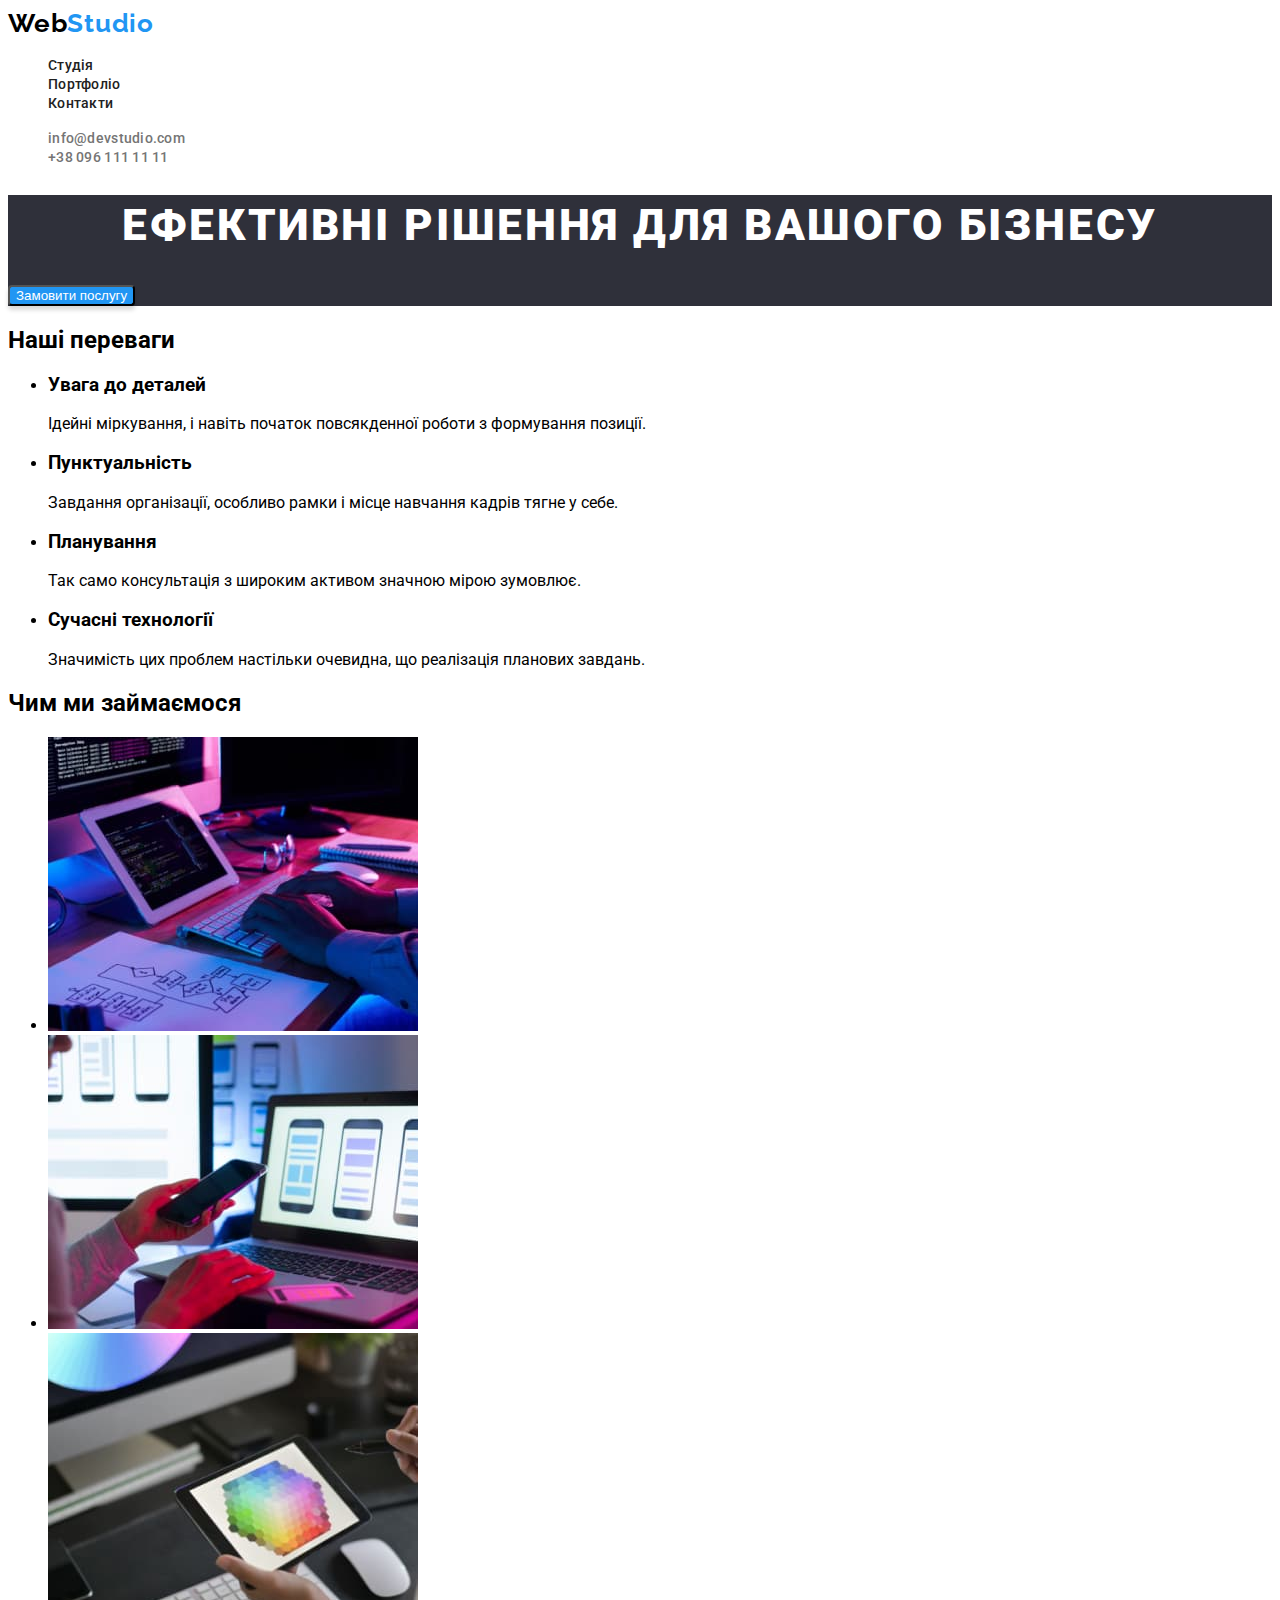
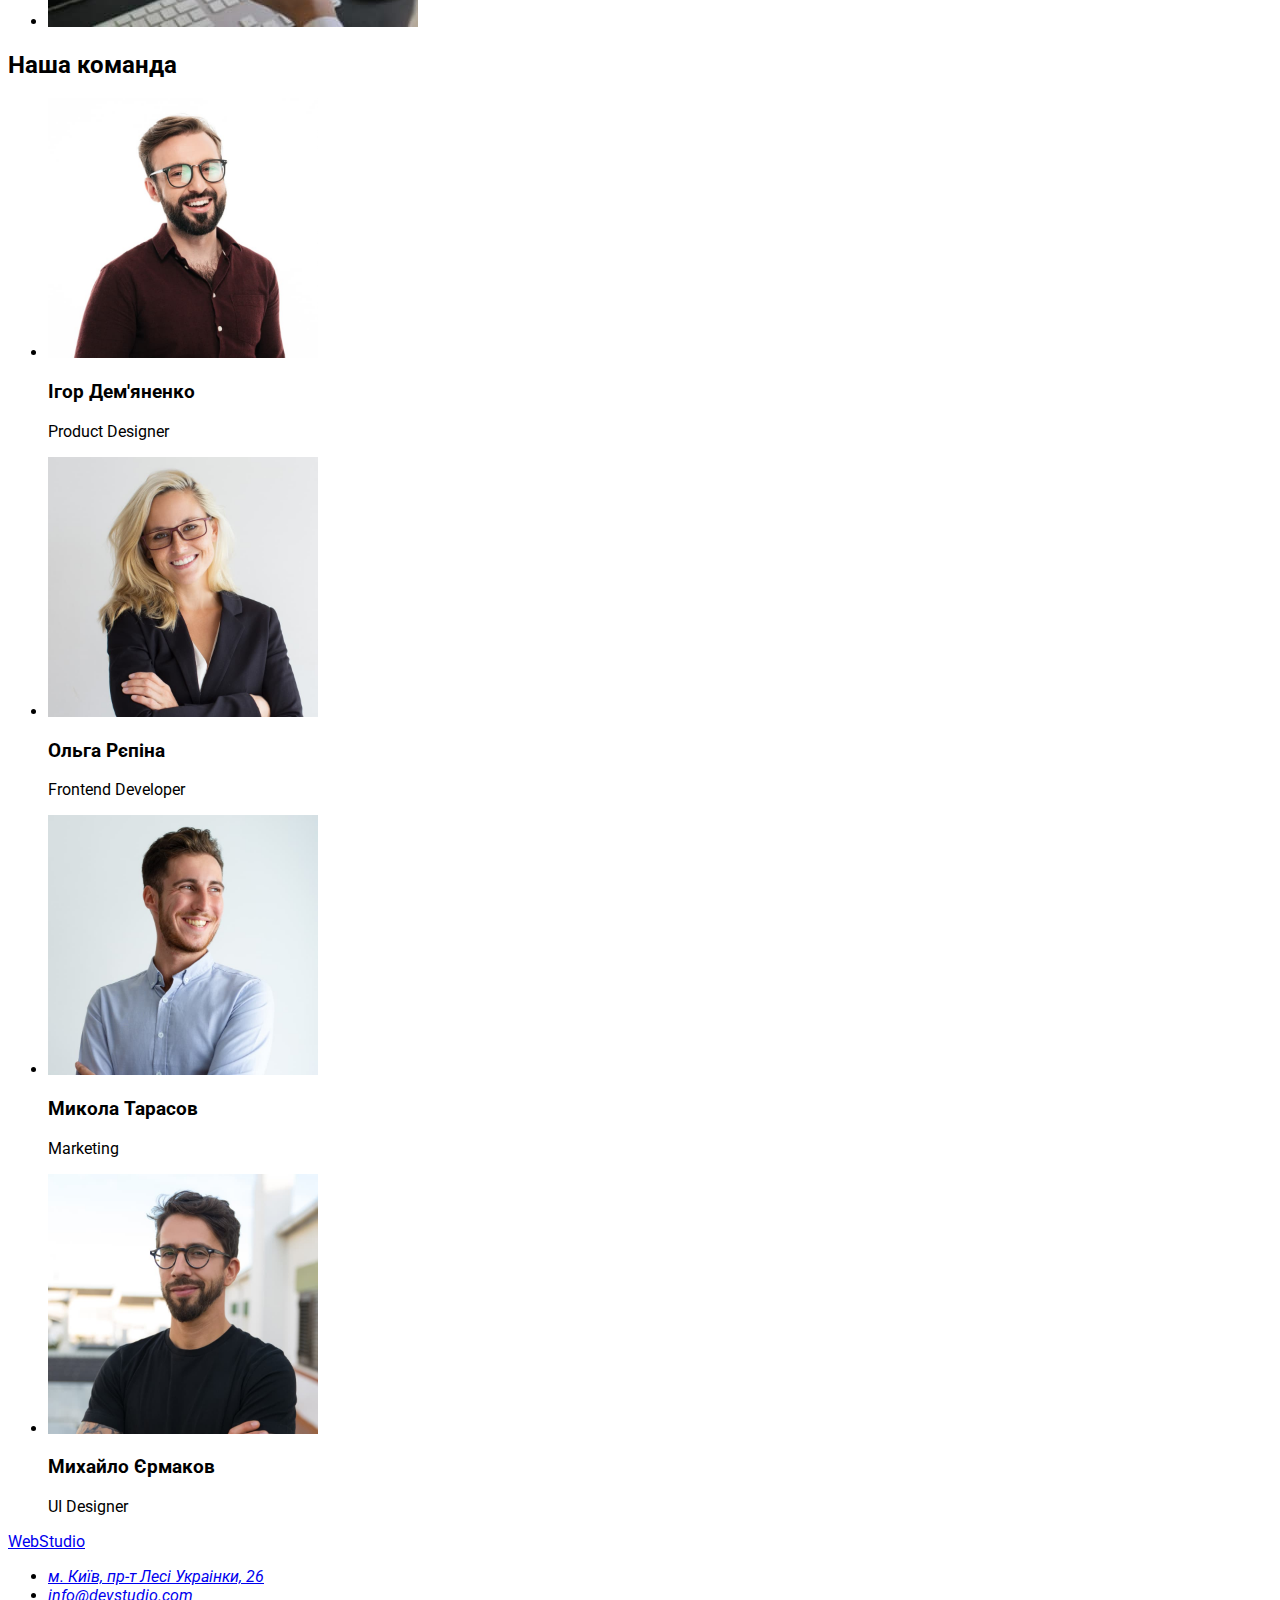
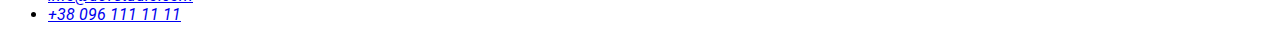
==== index.html @ db4a67c0 "." ====
<!DOCTYPE html>
<html lang="uk">
  <head>
    <meta charset="UTF-8" />
    <meta http-equiv="X-UA-Compatible" content="IE=edge" />
    <meta name="viewport" content="width=device-width, initial-scale=1.0" />
    <title>WebStudio</title>
    <link rel="preconnect" href="https://fonts.googleapis.com" />
    <link rel="preconnect" href="https://fonts.gstatic.com" crossorigin />
    <link
      href="https://fonts.googleapis.com/css2?family=Raleway:wght@700&display=swap"
      rel="stylesheet"
    />
    <link rel="preconnect" href="https://fonts.googleapis.com" />
    <link rel="preconnect" href="https://fonts.gstatic.com" crossorigin />
    <link
      href="https://fonts.googleapis.com/css2?family=Raleway:wght@700&family=Roboto:wght@400;500;700;900&display=swap"
      rel="stylesheet"
    />
    <link rel="stylesheet" href="css/styles.css" />
  </head>
  <body>
    <header>
      <nav>
        <a class="logo-link" href="/"
          >Web<span class="logo-word">Studio</span>
        </a>
        <ul class="site-nav">
          <li><a class="link" href="/">Студія</a></li>
          <li><a class="link" href="/portfolio.html">Портфоліо</a></li>
          <li><a class="link" href="/">Контакти</a></li>
        </ul>
      </nav>
      <ul class="site-nav2">
        <li><a class="link2" href="mailto">info@devstudio.com</a></li>
        <li><a class="link2" href="tel">+38 096 111 11 11</a></li>
      </ul>
    </header>
    <main>
      <section class="hero">
        <h1 class="herotittle">Ефективні рішення для вашого бізнесу</h1>
        <button class="herobutton" type="button">Замовити послугу</button>
      </section>
      <section>
        <h2>Наші переваги</h2>
        <ul>
          <li>
            <h3>Увага до деталей</h3>
            <p>
              Ідейні міркування, і навіть початок повсякденної роботи з
              формування позиції.
            </p>
          </li>
          <li>
            <h3>Пунктуальність</h3>
            <p>
              Завдання організації, особливо рамки і місце навчання кадрів тягне
              у себе.
            </p>
          </li>
          <li>
            <h3>Планування</h3>
            <p>
              Так само консультація з широким активом значною мірою зумовлює.
            </p>
          </li>
          <li>
            <h3>Сучасні технології</h3>
            <p>
              Значимість цих проблем настільки очевидна, що реалізація планових
              завдань.
            </p>
          </li>
        </ul>
      </section>
      <section>
        <h2>Чим ми займаємося</h2>
        <ul>
          <li><img src="./images/box1.jpg" alt="програміст" width="370" /></li>
          <li><img src="./images/box2.jpg" alt="дизайнер" width="370" /></li>
          <li>
            <img
              src="./images/box3.jpg"
              alt="креативний художник"
              width="370"
            />
          </li>
        </ul>
      </section>
      <section>
        <h2>Наша команда</h2>
        <ul>
          <li>
            <img
              src="./images/box4.jpg"
              alt="Портрет Ігора Дем'яненко"
              width="270"
            />

            <h3>Ігор Дем'яненко</h3>
            <p>Product Designer</p>
          </li>
          <li>
            <img
              src="./images/box5.jpg"
              alt="Портрет Ольги Рєпіної"
              width="270"
            />
            <h3>Ольга Рєпіна</h3>
            <p>Frontend Developer</p>
          </li>
          <li>
            <img
              src="./images/box6.jpg"
              alt="Портрет Миколи Тарасова"
              width="270"
            />
            <h3>Микола Тарасов</h3>
            <p>Marketing</p>
          </li>
          <li>
            <img
              src="./images/box7.jpg"
              alt="Портрет Міхайла Єрмакова"
              width="270"
            />
            <h3>Михайло Єрмаков</h3>
            <p>UI Designer</p>
          </li>
        </ul>
      </section>
    </main>
    <footer><a href="/">WebStudio</a></footer>
    <address>
      <ul>
        <li>
          <a href="https://goo.gl/maps/QKRFwiJiHywLbHmp7"
            >м. Київ, пр-т Лесі Украінки, 26</a
          >
        </li>
        <li><a href="mailto">info@devstudio.com </a></li>
        <li><a href="tel">+38 096 111 11 11</a></li>
      </ul>
    </address>
  </body>
</html>
---- css/styles.css ----
:root{
    --primary-text-color:#757575;
    --tittle-text-color:#212121;
    --accent-color:#2196F3;
}

body{
background-color: #ffffff;
font-family: "Roboto",sans-serif;
}
header {
    background-color: #ffffff;
}
.logo-word{
   font-family: 'Raleway',sans-serif;
    color:var(--accent-color)

}

.logo-link{
    font-family: 'Raleway',sans-serif;
        font-style: normal;
        font-weight: 700;
        font-size: 26px;
        line-height: 31px;
        color: #000000;
        letter-spacing: 0.03em;
        text-decoration: none;
}


.site-nav{
    list-style-type: none;
}
.site-nav .link.current {
    color: var(--accent-color);
}

.link {
    color:var(--tittle-text-color);
        font-weight: 500;
        font-size: 14px;
        line-height: 16px;
        letter-spacing: 0.02em;
        text-decoration: none;
}

.link:hover,
.link:active{
color: var(--accent-color);
}


.site-nav2{
    list-style-type: none;

}
.link2{
        font-weight: 500;
        font-size: 14px;
        line-height: 16px;
        letter-spacing: 0.02em;
        color: var(--primary-text-color);
        text-decoration: none;
}
.link2:hover,
.link2:focus{
    color: var(--accent-color);
}

.hero{
    background-color: #2F303A;
    
}
.herotittle{
    font-weight: 900;
        font-size: 44px;
        line-height: 60px;
        color: #ffffff;
        text-align: center;
            letter-spacing: 0.06em;
            text-transform: uppercase;
            
}
.herobutton{
        background: var(--accent-color);
        box-shadow: 0px 4px 4px rgba(0, 0, 0, 0.15);
        border-radius: 4px;
        color: #FFFFFF;
}
.herobutton:hover,
.herobutton:focus
{
    
   background-color: #188CE8;
}
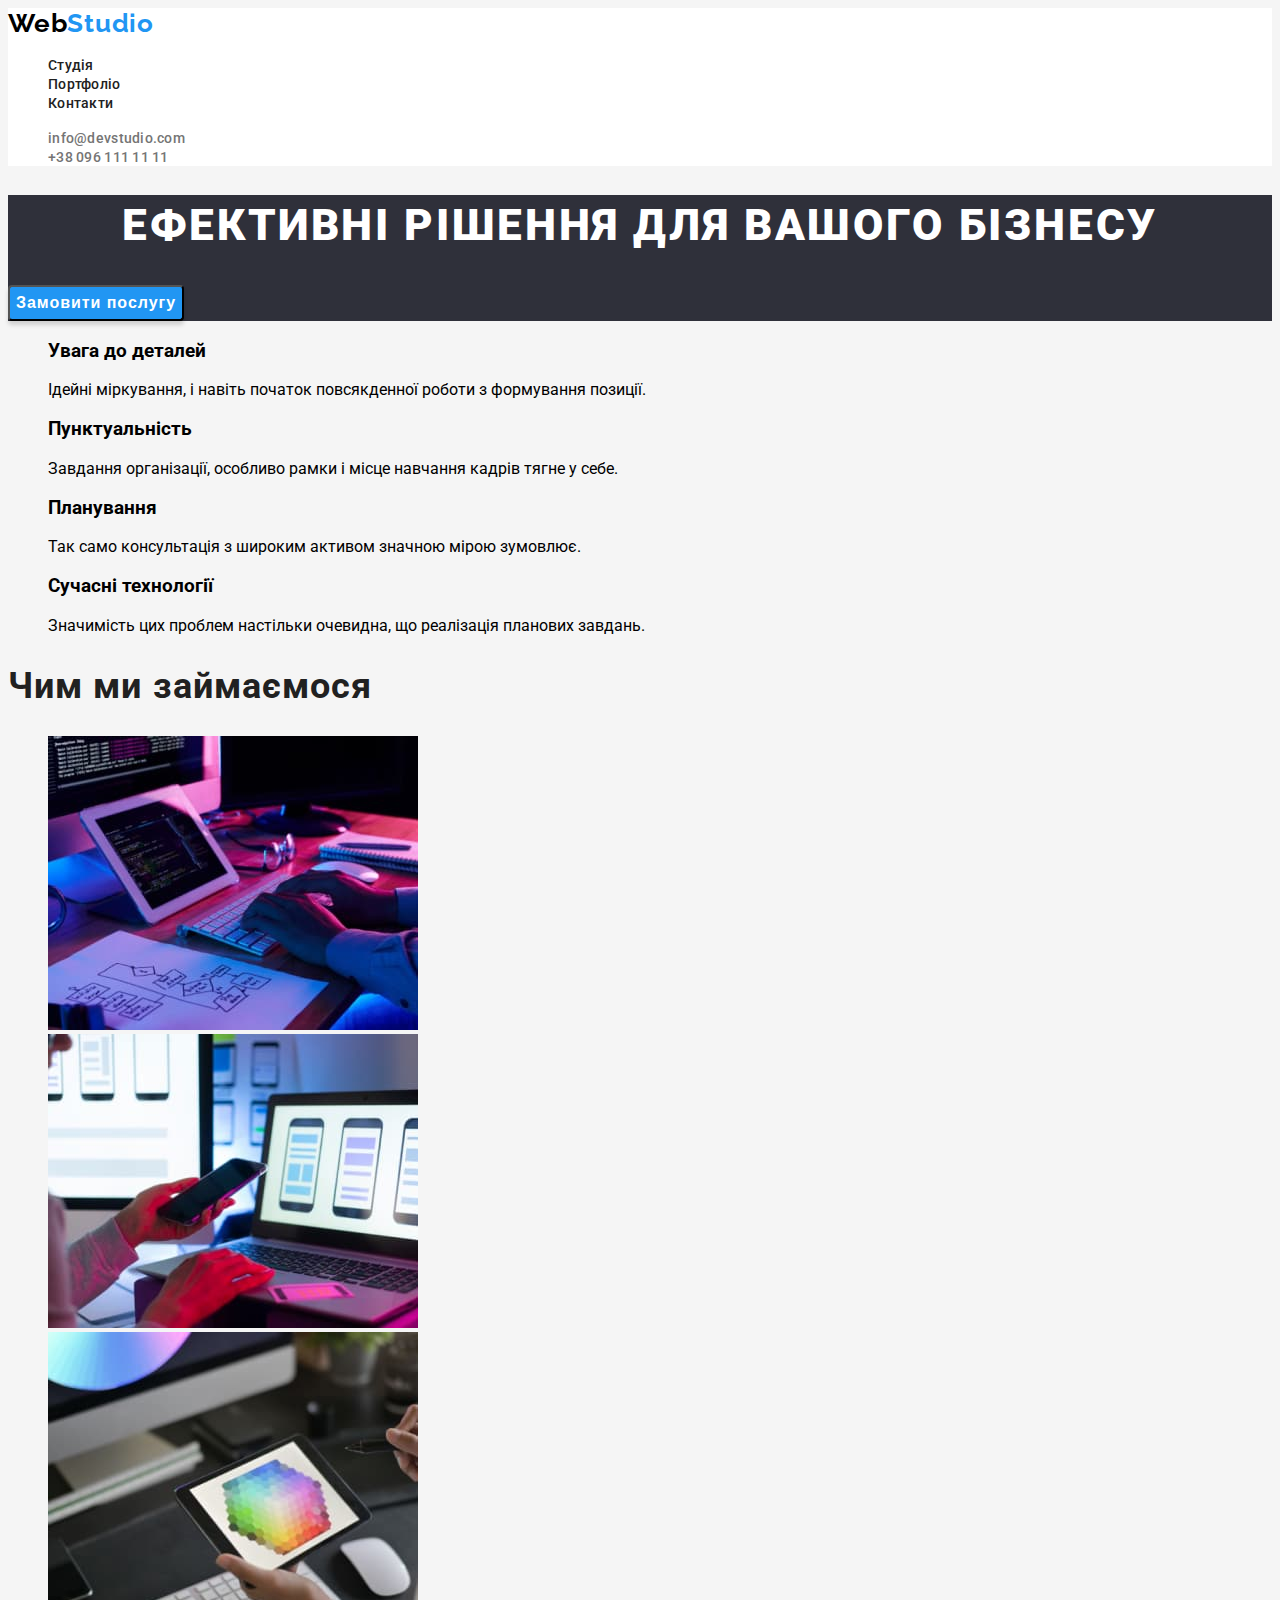
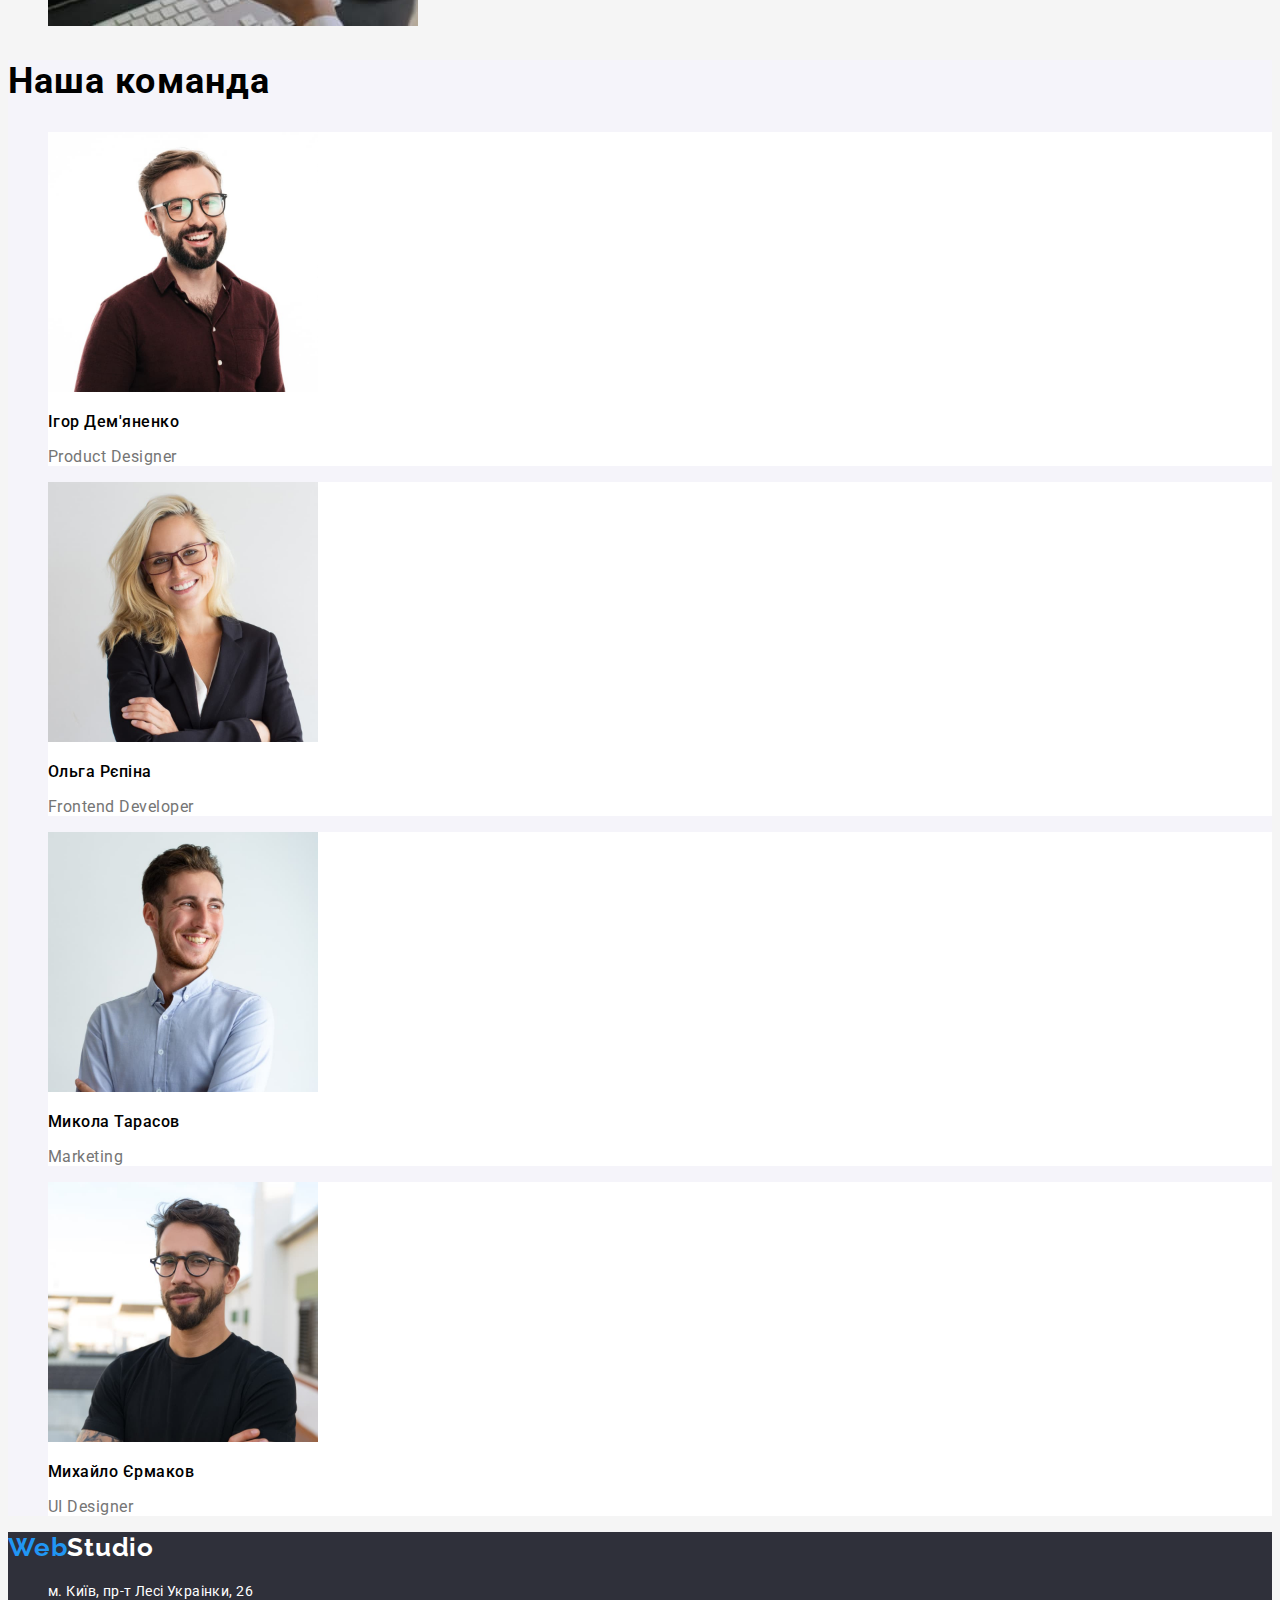
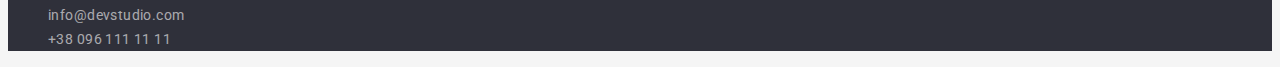
==== commit 100861cd: "done" ====
--- a/index.html
+++ b/index.html
@@ -38,48 +38,63 @@
     </header>
     <main>
       <section class="hero">
-        <h1 class="herotittle">Ефективні рішення для вашого бізнесу</h1>
+        <h1 class="herotitle">Ефективні рішення для вашого бізнесу</h1>
         <button class="herobutton" type="button">Замовити послугу</button>
       </section>
-      <section>
-        <h2>Наші переваги</h2>
-        <ul>
+      <section class="benefints">
+        <h2 class="notitle">Наші переваги</h2>
+        <ul class="list1">
           <li>
-            <h3>Увага до деталей</h3>
-            <p>
+            <h3 class="title2">Увага до деталей</h3>
+            <p class="title3">
               Ідейні міркування, і навіть початок повсякденної роботи з
               формування позиції.
             </p>
           </li>
           <li>
-            <h3>Пунктуальність</h3>
-            <p>
+            <h3 class="title2">Пунктуальність</h3>
+            <p class="title3">
               Завдання організації, особливо рамки і місце навчання кадрів тягне
               у себе.
             </p>
           </li>
           <li>
-            <h3>Планування</h3>
-            <p>
+            <h3 class="title2">Планування</h3>
+            <p class="title3">
               Так само консультація з широким активом значною мірою зумовлює.
             </p>
           </li>
           <li>
-            <h3>Сучасні технології</h3>
-            <p>
+            <h3 class="title2">Сучасні технології</h3>
+            <p class="title3">
               Значимість цих проблем настільки очевидна, що реалізація планових
               завдань.
             </p>
           </li>
         </ul>
       </section>
-      <section>
-        <h2>Чим ми займаємося</h2>
-        <ul>
-          <li><img src="./images/box1.jpg" alt="програміст" width="370" /></li>
-          <li><img src="./images/box2.jpg" alt="дизайнер" width="370" /></li>
+      <section class="todolist">
+        <h2 class="secondarytitle">Чим ми займаємося</h2>
+        <ul class="worklist">
           <li>
             <img
+              class="img"
+              src="./images/box1.jpg"
+              alt="програміст"
+              width="370"
+            />
+          </li>
+          <li>
+            <img
+              class="img"
+              src="./images/box2.jpg"
+              alt="дизайнер"
+              width="370"
+            />
+          </li>
+          <li>
+            <img
+              class="img"
               src="./images/box3.jpg"
               alt="креативний художник"
               width="370"
@@ -87,60 +102,62 @@
           </li>
         </ul>
       </section>
-      <section>
-        <h2>Наша команда</h2>
-        <ul>
-          <li>
+      <section class="team">
+        <h2 class="teamtitle">Наша команда</h2>
+        <ul class="teamlist">
+          <li class="card">
             <img
               src="./images/box4.jpg"
               alt="Портрет Ігора Дем'яненко"
               width="270"
             />
 
-            <h3>Ігор Дем'яненко</h3>
-            <p>Product Designer</p>
+            <h3 class="teamname">Ігор Дем'яненко</h3>
+            <p class="job">Product Designer</p>
           </li>
-          <li>
+          <li class="card">
             <img
               src="./images/box5.jpg"
               alt="Портрет Ольги Рєпіної"
               width="270"
             />
-            <h3>Ольга Рєпіна</h3>
-            <p>Frontend Developer</p>
+            <h3 class="teamname">Ольга Рєпіна</h3>
+            <p class="job">Frontend Developer</p>
           </li>
-          <li>
+          <li class="card">
             <img
               src="./images/box6.jpg"
               alt="Портрет Миколи Тарасова"
               width="270"
             />
-            <h3>Микола Тарасов</h3>
-            <p>Marketing</p>
+            <h3 class="teamname">Микола Тарасов</h3>
+            <p class="job">Marketing</p>
           </li>
-          <li>
+          <li class="card">
             <img
               src="./images/box7.jpg"
               alt="Портрет Міхайла Єрмакова"
               width="270"
             />
-            <h3>Михайло Єрмаков</h3>
-            <p>UI Designer</p>
+            <h3 class="teamname">Михайло Єрмаков</h3>
+            <p class="job">UI Designer</p>
           </li>
         </ul>
       </section>
     </main>
-    <footer><a href="/">WebStudio</a></footer>
-    <address>
-      <ul>
+    <footer>
+    <a class="logo2" href="/"><span class="logopart1">Web</span><span class="logopart2">Studio</span></a>
+    <addres>
+      <ul class="addresslist">
         <li>
-          <a href="https://goo.gl/maps/QKRFwiJiHywLbHmp7"
+          <a class="addresslink1" href="https://goo.gl/maps/QKRFwiJiHywLbHmp7"
             >м. Київ, пр-т Лесі Украінки, 26</a
           >
         </li>
-        <li><a href="mailto">info@devstudio.com </a></li>
-        <li><a href="tel">+38 096 111 11 11</a></li>
+        <li><a class="addresslink2" href="mailto">info@devstudio.com </a></li>
+        <li><a class="addresslink2" href="tel">+38 096 111 11 11</a></li>
       </ul>
     </address>
+    </footer>
   </body>
 </html>
--- a/css/styles.css
+++ b/css/styles.css
@@ -5,7 +5,7 @@
 }
 
 body{
-background-color: #ffffff;
+background-color: #F5F5F5;
 font-family: "Roboto",sans-serif;
 }
 header {
@@ -72,7 +72,7 @@
     background-color: #2F303A;
     
 }
-.herotittle{
+.hero .herotitle{
     font-weight: 900;
         font-size: 44px;
         line-height: 60px;
@@ -81,17 +81,155 @@
             letter-spacing: 0.06em;
             text-transform: uppercase;
             
-}
-.herobutton{
+            
+}
+.hero .herobutton{
         background: var(--accent-color);
         box-shadow: 0px 4px 4px rgba(0, 0, 0, 0.15);
         border-radius: 4px;
+        font-weight: 700;
+        font-size: 16px;
+        line-height: 30px;
+        display: flex;
+        align-items: center;
+        text-align: center;
+        letter-spacing: 0.06em;
         color: #FFFFFF;
-}
-.herobutton:hover,
-.herobutton:focus
-{
-    
-   background-color: #188CE8;
-}
-
+        cursor:pointer;
+}
+
+
+.hero .herobutton:hover{
+ background: #188CE8;
+}
+.hero .herobutton:focus{
+    background: #188CE8;
+}
+.benefits{
+    background-color: #F5F5F5;
+}
+.notitle{
+    position: absolute;
+    white-space: nowrap;
+    width: 1px;
+    height: 1px;
+    overflow: hidden;
+    border: 0;
+    padding: 0;
+    clip: rect(0 0 0 0);
+    clip-path: inset(50%);
+    margin: -1px;
+}
+
+.list1{
+list-style-type: none;
+}
+
+.list1 .list2{
+    font-weight: 700;
+    font-size: 14px;
+    line-height: 16px;
+    letter-spacing: 0.03em;
+    text-transform: uppercase;
+    color: var(--tittle-text-color);
+   
+}
+.list1 .list3{
+        font-weight: 400;
+        font-size: 14px;
+        line-height: 24px;
+        letter-spacing: 0.03em;
+        color: var(--primary-text-color);
+}
+ 
+ .todolist{
+    background-color: #F5F5F5;
+ }
+ .secondarytitle{
+    font-weight: 700;
+        font-size: 36px;
+        line-height: 42px;
+        letter-spacing: 0.03em;
+        color: var(--tittle-text-color);
+ }
+
+ .worklist{
+    list-style-type: none;
+ }
+ 
+ .worklist .img{
+    width: 370px;
+    height: 294px;
+ }
+.team{
+    background: #F5F4FA;
+}
+.teamtitle{
+        font-weight: 700;
+        font-size: 36px;
+        line-height: 42px;
+        letter-spacing: 0.03em;
+}
+.teamlist{
+    list-style-type: none;
+}
+.teamname{
+font-weight: 500;
+    font-size: 16px;
+    line-height: 19px;
+    letter-spacing: 0.03em;
+}
+.job{
+font-weight: 400;
+    font-size: 16px;
+    line-height: 19px;
+    letter-spacing: 0.03em;
+    color: var(--primary-text-color);
+}
+.card{
+    background: #FFFFFF
+}
+
+footer{
+    background-color: #2F303A;
+}
+.logo2{
+    font-family: 'Raleway';
+        font-style: normal;
+        font-weight: 700;
+        font-size: 26px;
+        line-height: 31px;
+        letter-spacing: 0.03em;
+        text-decoration: none;
+}
+.logopart1{
+    color: #2196F3;
+}
+.logopart2{
+    color: #FFFFFF;
+}
+.addresslist{
+    list-style-type: none;
+}
+.addresslink1{
+    font-weight: 400;
+        font-size: 14px;
+        line-height: 24px;
+        letter-spacing: 0.03em;
+        color: #FFFFFF;
+        text-decoration: none;
+}
+ 
+.addresslink2{
+    font-weight: 400;
+        font-size: 14px;
+        line-height: 24px;
+        letter-spacing: 0.03em;
+         color: rgba(255, 255, 255, 0.6);
+        text-decoration: none;
+}
+
+.addresslink2:hover,
+.addresslink2:active{
+    color: var(--accent-color);
+}
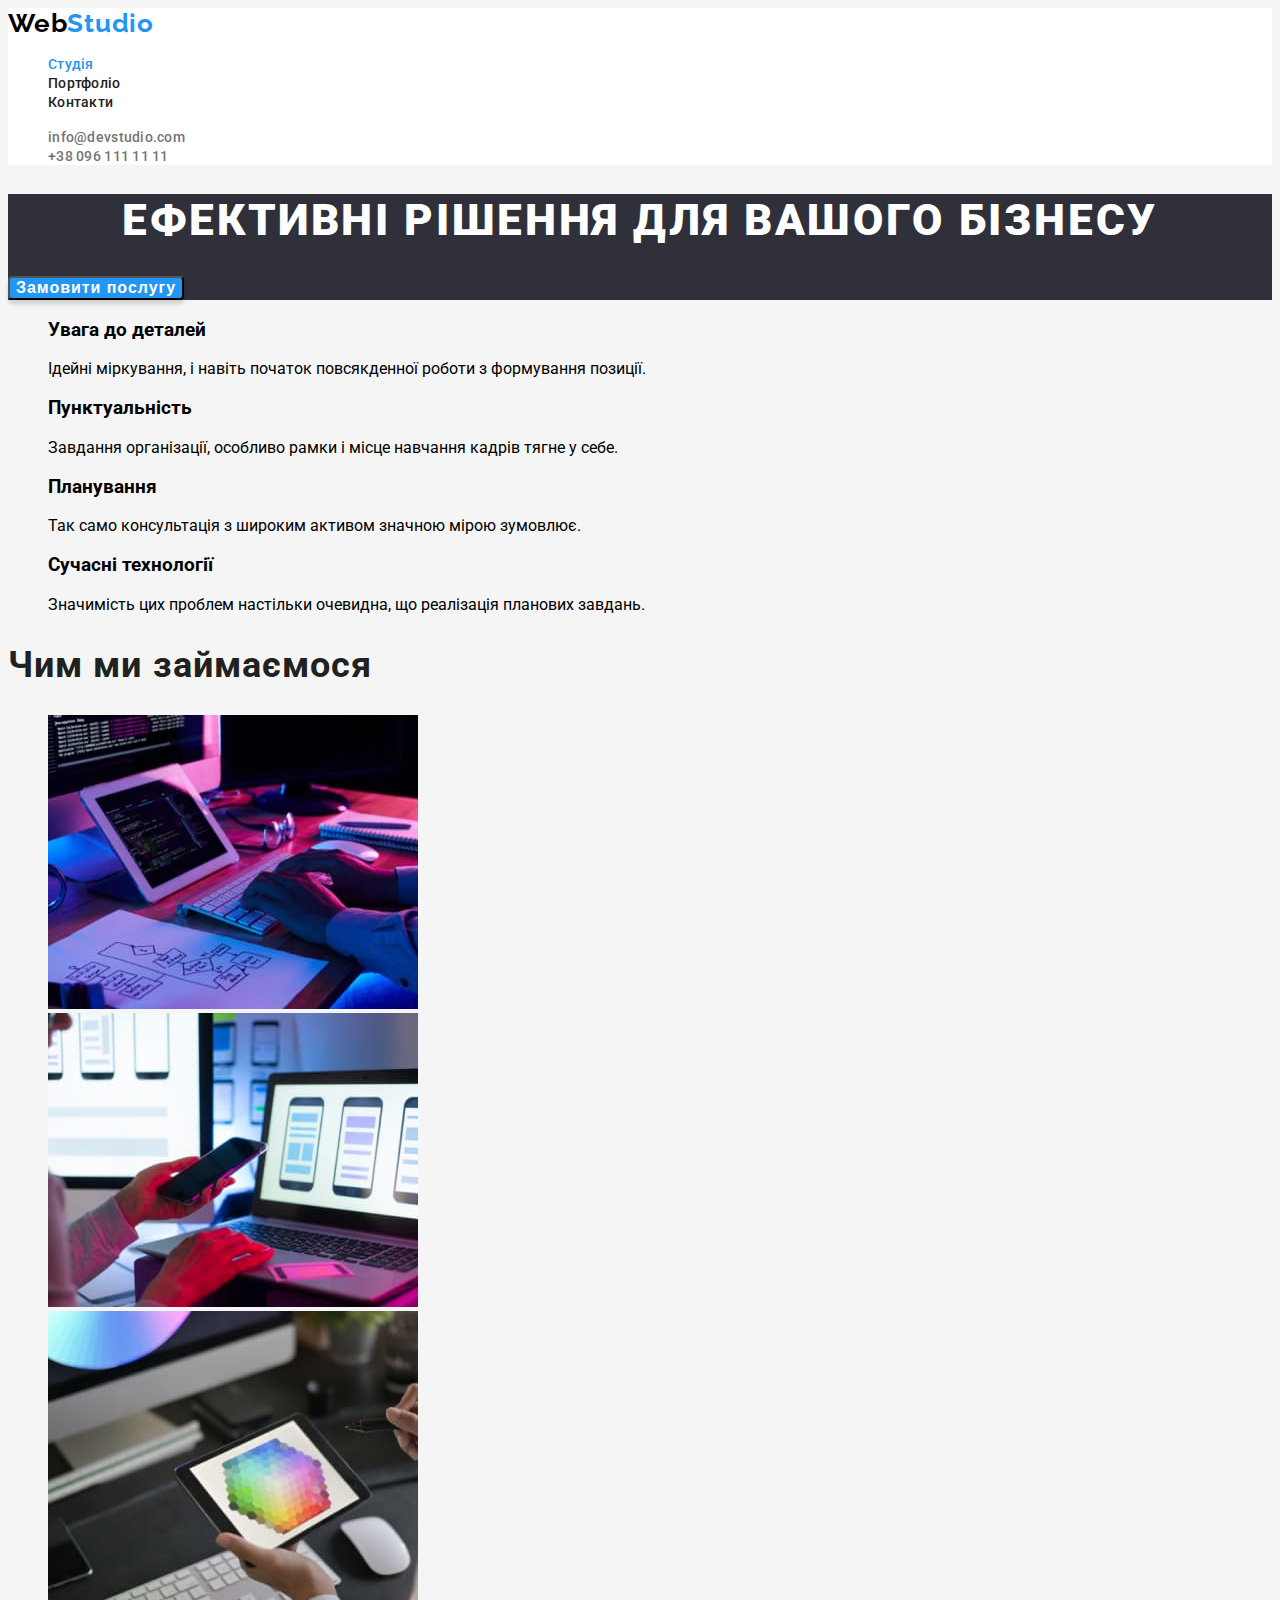
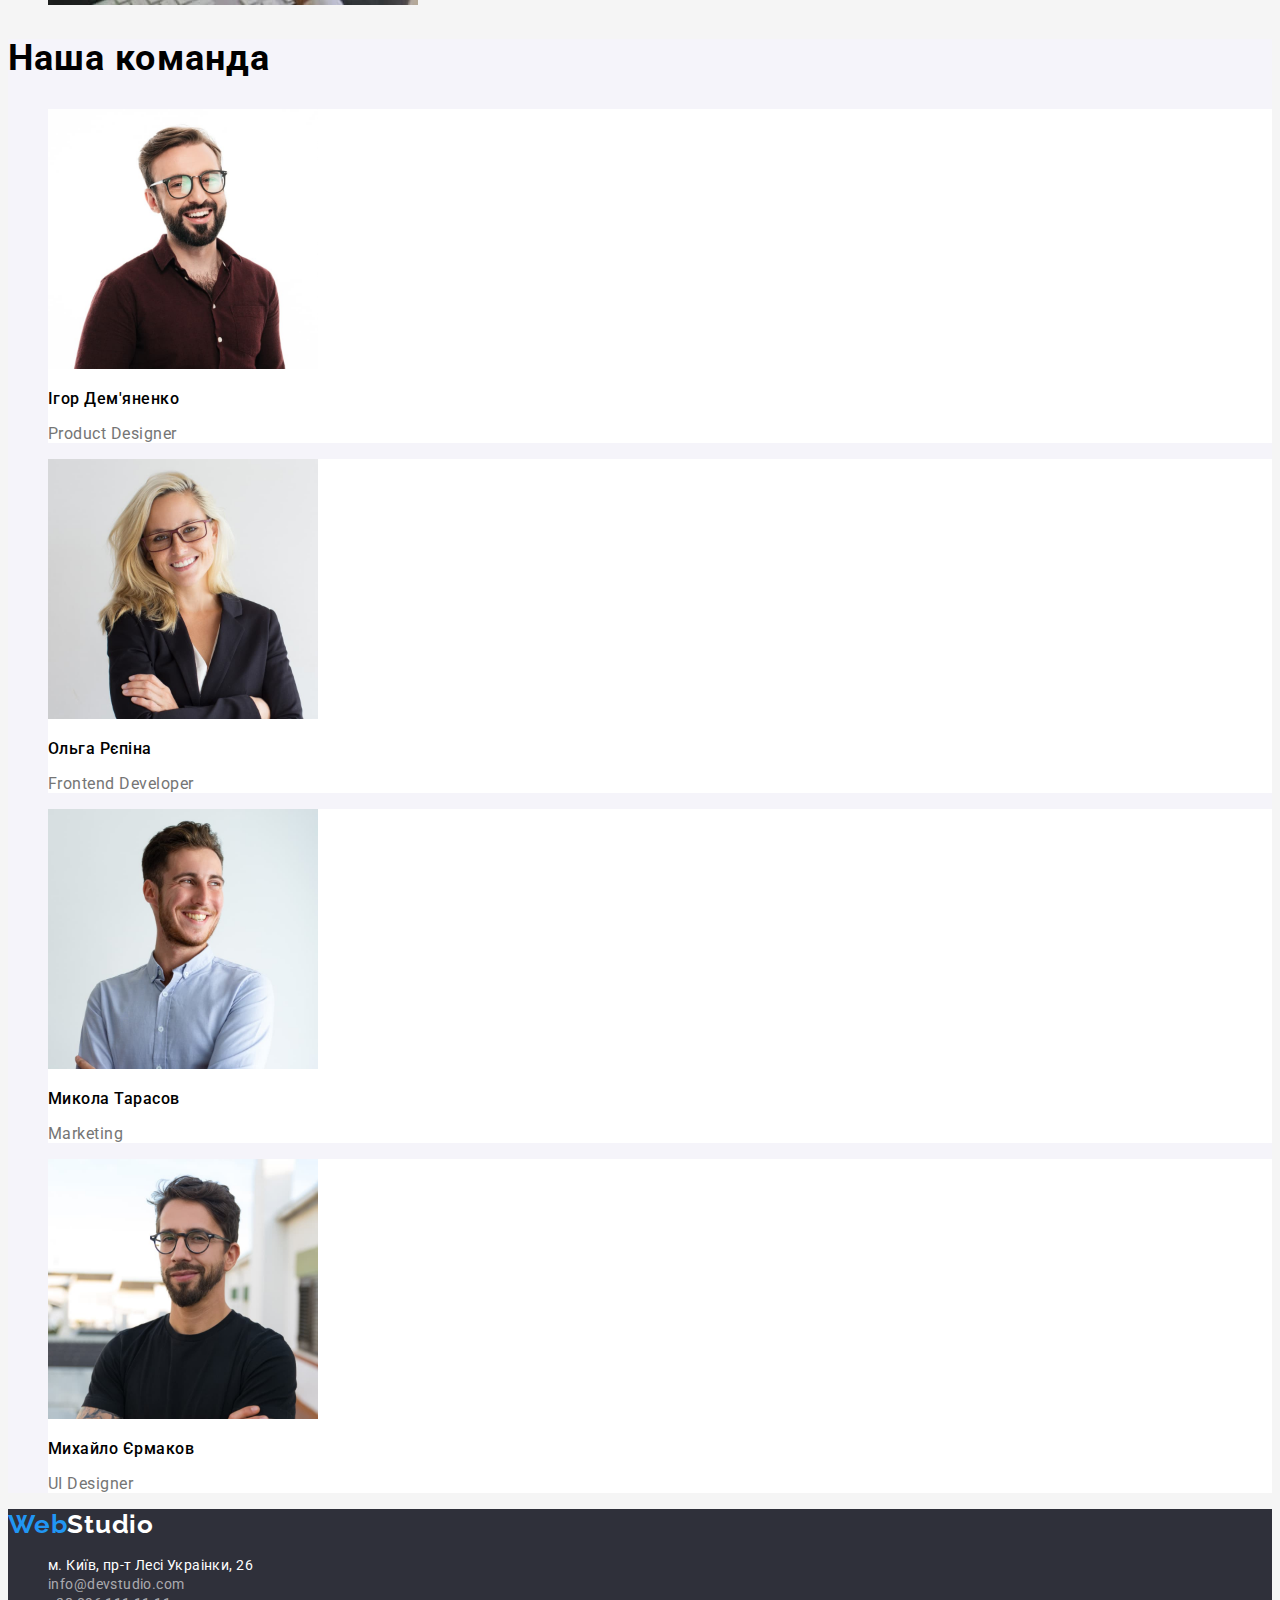
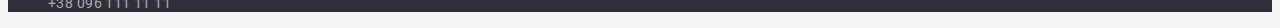
==== commit dfe58d6c: "done" ====
--- a/index.html
+++ b/index.html
@@ -26,7 +26,7 @@
           >Web<span class="logo-word">Studio</span>
         </a>
         <ul class="site-nav">
-          <li><a class="link" href="/">Студія</a></li>
+          <li><a class="link current" href="/">Студія</a></li>
           <li><a class="link" href="/portfolio.html">Портфоліо</a></li>
           <li><a class="link" href="/">Контакти</a></li>
         </ul>
@@ -150,7 +150,7 @@
     <addres>
       <ul class="addresslist">
         <li>
-          <a class="addresslink1" href="https://goo.gl/maps/QKRFwiJiHywLbHmp7"
+          <a class="addresslink1" href="https://goo.gl/maps/QKRFwiJiHywLbHmp7" target="_blank"
             >м. Київ, пр-т Лесі Украінки, 26</a
           >
         </li>
--- a/css/styles.css
+++ b/css/styles.css
@@ -11,21 +11,20 @@
 header {
     background-color: #ffffff;
 }
-.logo-word{
-   font-family: 'Raleway',sans-serif;
-    color:var(--accent-color)
-
-}
-
-.logo-link{
-    font-family: 'Raleway',sans-serif;
-        font-style: normal;
-        font-weight: 700;
-        font-size: 26px;
-        line-height: 31px;
-        color: #000000;
-        letter-spacing: 0.03em;
-        text-decoration: none;
+.logo-word {
+    font-family: 'Raleway', sans-serif;
+    color: var(--accent-color)
+}
+
+.logo-link {
+    font-family: 'Raleway', sans-serif;
+    font-style: normal;
+    font-weight: 700;
+    font-size: 26px;
+    line-height: 1,1;
+    color: #000000;
+    letter-spacing: 0.03em;
+    text-decoration: none;
 }
 
 
@@ -40,13 +39,13 @@
     color:var(--tittle-text-color);
         font-weight: 500;
         font-size: 14px;
-        line-height: 16px;
+        line-height: 1,1;
         letter-spacing: 0.02em;
         text-decoration: none;
 }
 
 .link:hover,
-.link:active{
+.link:active {
 color: var(--accent-color);
 }
 
@@ -58,7 +57,7 @@
 .link2{
         font-weight: 500;
         font-size: 14px;
-        line-height: 16px;
+        line-height: 1,1;
         letter-spacing: 0.02em;
         color: var(--primary-text-color);
         text-decoration: none;
@@ -75,7 +74,7 @@
 .hero .herotitle{
     font-weight: 900;
         font-size: 44px;
-        line-height: 60px;
+        line-height: 1,3;
         color: #ffffff;
         text-align: center;
             letter-spacing: 0.06em;
@@ -89,7 +88,7 @@
         border-radius: 4px;
         font-weight: 700;
         font-size: 16px;
-        line-height: 30px;
+        line-height: 1,8;
         display: flex;
         align-items: center;
         text-align: center;
@@ -128,7 +127,7 @@
 .list1 .list2{
     font-weight: 700;
     font-size: 14px;
-    line-height: 16px;
+    line-height: 1,1;
     letter-spacing: 0.03em;
     text-transform: uppercase;
     color: var(--tittle-text-color);
@@ -137,7 +136,7 @@
 .list1 .list3{
         font-weight: 400;
         font-size: 14px;
-        line-height: 24px;
+        line-height: 1,7;
         letter-spacing: 0.03em;
         color: var(--primary-text-color);
 }
@@ -148,7 +147,7 @@
  .secondarytitle{
     font-weight: 700;
         font-size: 36px;
-        line-height: 42px;
+        line-height: 1,1;
         letter-spacing: 0.03em;
         color: var(--tittle-text-color);
  }
@@ -167,7 +166,7 @@
 .teamtitle{
         font-weight: 700;
         font-size: 36px;
-        line-height: 42px;
+        line-height: 1.1;
         letter-spacing: 0.03em;
 }
 .teamlist{
@@ -176,13 +175,13 @@
 .teamname{
 font-weight: 500;
     font-size: 16px;
-    line-height: 19px;
+    line-height: 1,1;
     letter-spacing: 0.03em;
 }
 .job{
 font-weight: 400;
     font-size: 16px;
-    line-height: 19px;
+    line-height: 1,1;
     letter-spacing: 0.03em;
     color: var(--primary-text-color);
 }
@@ -198,7 +197,7 @@
         font-style: normal;
         font-weight: 700;
         font-size: 26px;
-        line-height: 31px;
+        line-height: 1,3;
         letter-spacing: 0.03em;
         text-decoration: none;
 }
@@ -214,7 +213,7 @@
 .addresslink1{
     font-weight: 400;
         font-size: 14px;
-        line-height: 24px;
+        line-height: 1,7;
         letter-spacing: 0.03em;
         color: #FFFFFF;
         text-decoration: none;
@@ -223,7 +222,7 @@
 .addresslink2{
     font-weight: 400;
         font-size: 14px;
-        line-height: 24px;
+        line-height: 1,7;
         letter-spacing: 0.03em;
          color: rgba(255, 255, 255, 0.6);
         text-decoration: none;
@@ -233,3 +232,70 @@
 .addresslink2:active{
     color: var(--accent-color);
 }
+
+.buttonlist{
+    list-style-type: none;
+}
+
+.btn{
+background: #F5F4FA;
+border-radius: 4px;
+text-align: center;
+letter-spacing: 0.03em;
+color: #212121;
+cursor: pointer;
+}
+.btn:hover,
+.btn:focus{
+    color: #FFFFFF;
+    background-color: var(--accent-color);
+}
+
+.btn.current{
+    color: #FFFFFF;
+        background-color: var(--accent-color);
+}
+
+.imglist{
+list-style-type: none;
+}
+
+.imgbox{
+    box-sizing: border-box;
+    background: #FFFFFF;
+    border: 1px solid #EEEEEE;
+    width: 370px;
+    height: 404px;
+}
+.imgpic{
+    width: 370px;
+    height: 294px;
+}
+.imgtitle{
+    width: 322px;
+    height: 36px;
+    font-weight: 700;
+     font-size: 18px;
+    line-height: 2;
+    letter-spacing: 0.06em;
+            
+    color: #212121;
+}
+.imgname{
+    width: 322px;
+    height: 30px;
+    font-weight: 400;
+    font-size: 16px;
+    line-height: 1,87;
+    color: var(--primary-text-color);
+}
+
+.al2{
+    font-weight: 400;
+    font-size: 14px;
+    line-height: 1,7;
+    font-family: inherit;
+    font-style: normal;
+    
+
+}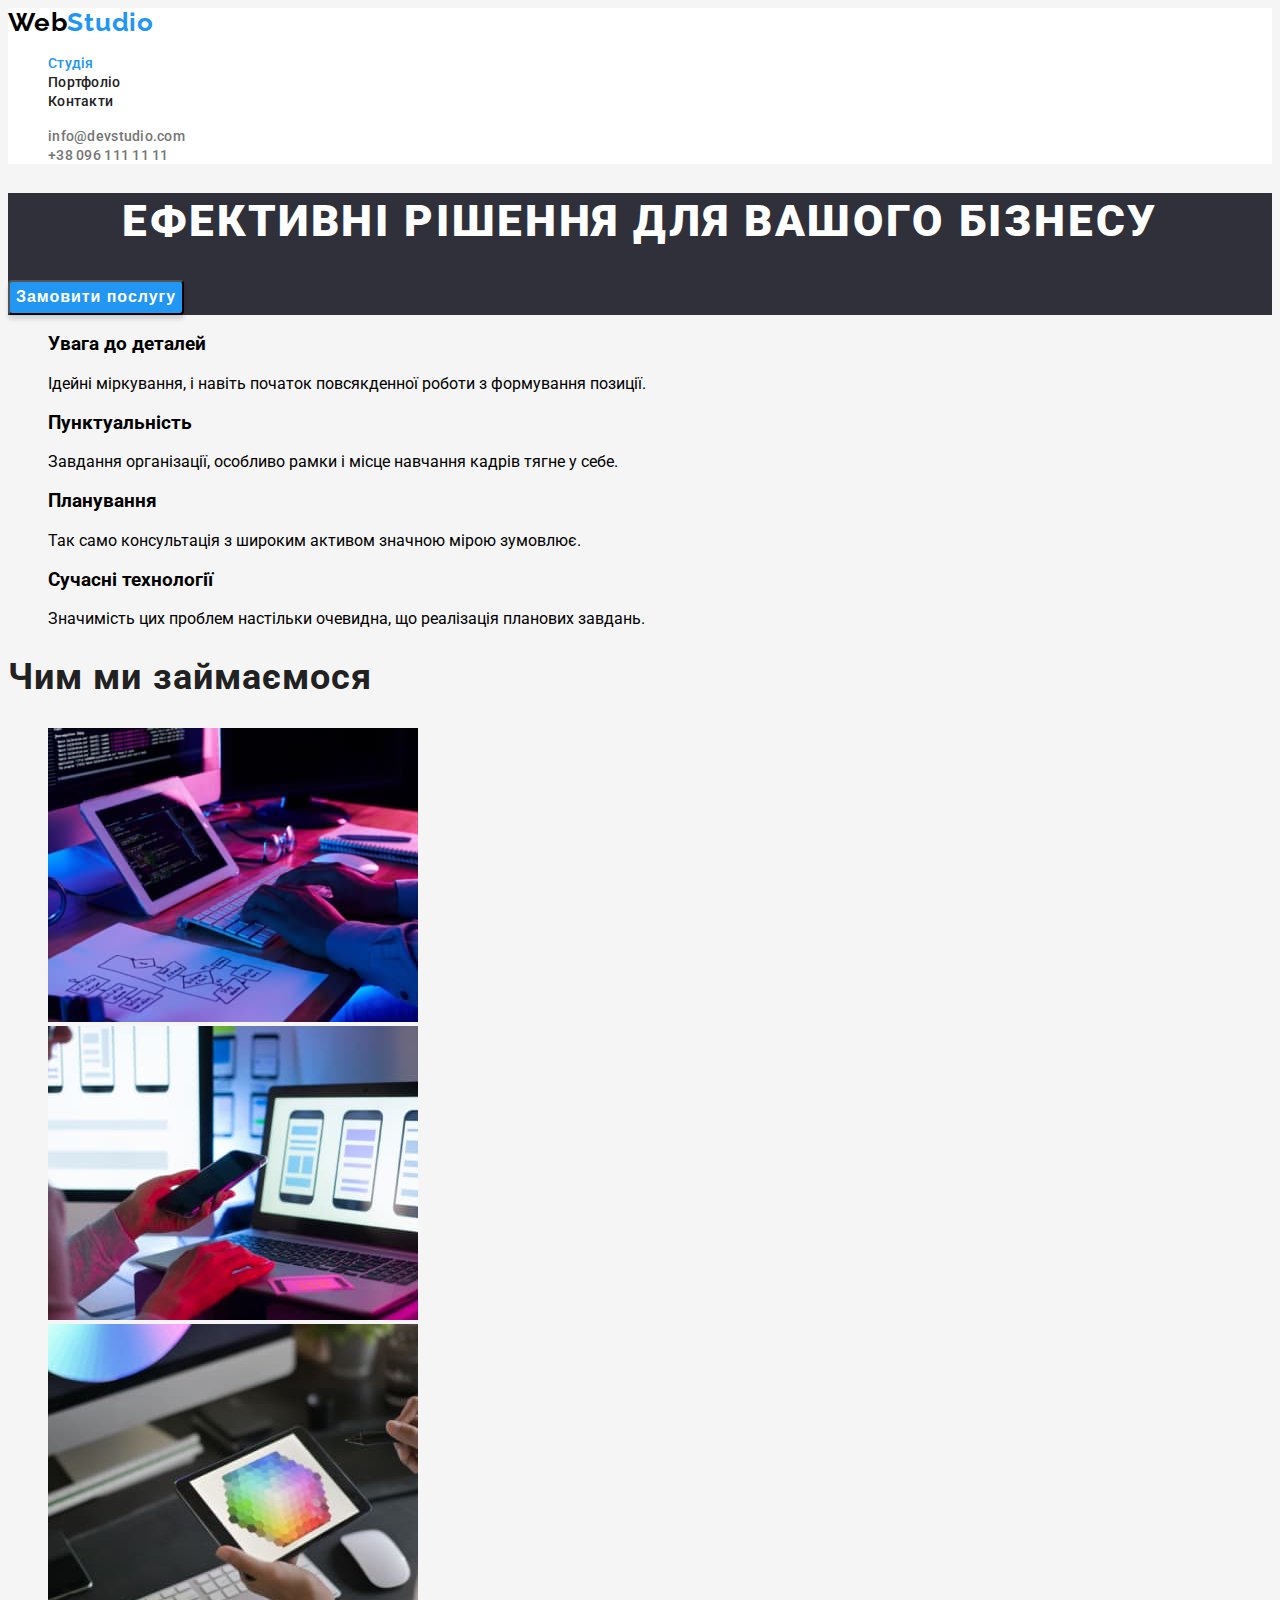
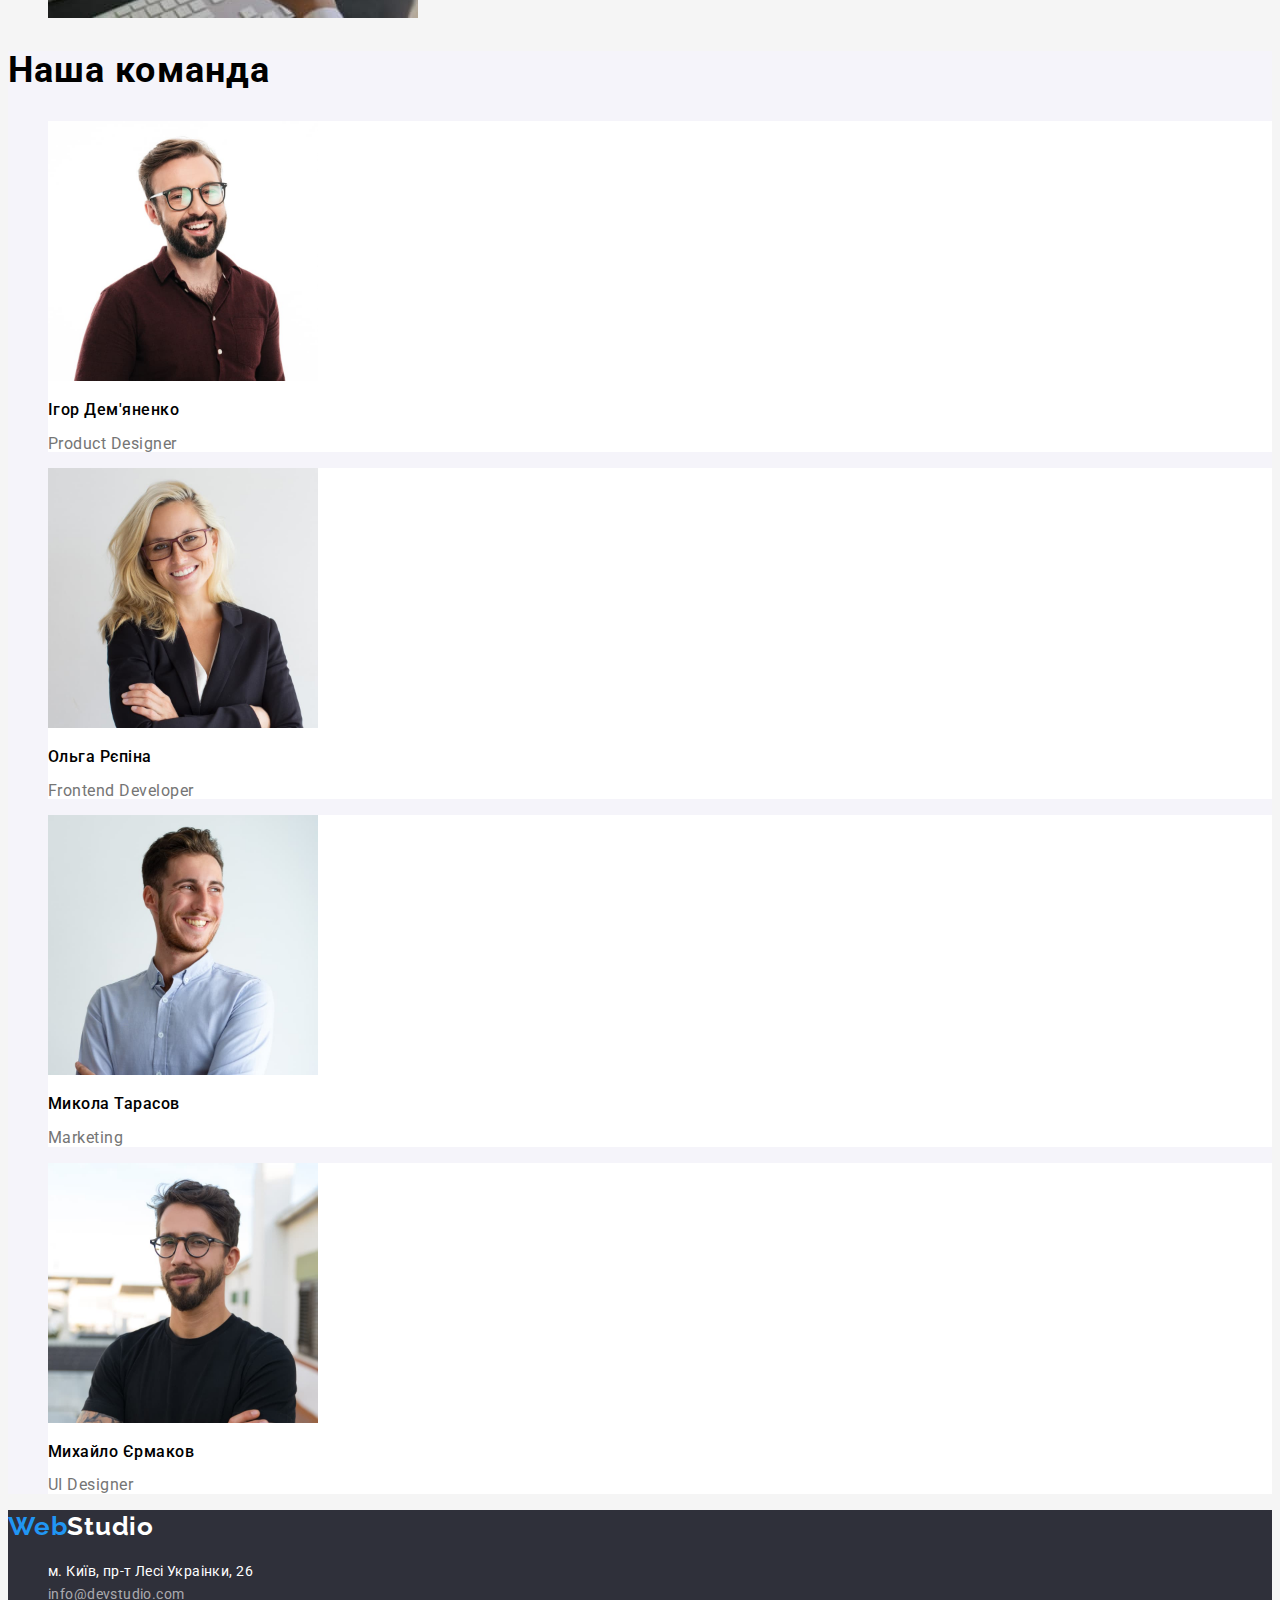
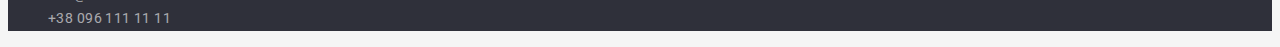
==== commit 384f9f23: "." ====
--- a/index.html
+++ b/index.html
@@ -27,7 +27,7 @@
         </a>
         <ul class="site-nav">
           <li><a class="link current" href="/">Студія</a></li>
-          <li><a class="link" href="/portfolio.html">Портфоліо</a></li>
+          <li><a class="link" href="./portfolio.html">Портфоліо</a></li>
           <li><a class="link" href="/">Контакти</a></li>
         </ul>
       </nav>
--- a/css/styles.css
+++ b/css/styles.css
@@ -21,7 +21,7 @@
     font-style: normal;
     font-weight: 700;
     font-size: 26px;
-    line-height: 1,1;
+    line-height: 1.1;
     color: #000000;
     letter-spacing: 0.03em;
     text-decoration: none;
@@ -39,7 +39,7 @@
     color:var(--tittle-text-color);
         font-weight: 500;
         font-size: 14px;
-        line-height: 1,1;
+        line-height: 1.1;
         letter-spacing: 0.02em;
         text-decoration: none;
 }
@@ -57,7 +57,7 @@
 .link2{
         font-weight: 500;
         font-size: 14px;
-        line-height: 1,1;
+        line-height: 1.1;
         letter-spacing: 0.02em;
         color: var(--primary-text-color);
         text-decoration: none;
@@ -74,7 +74,7 @@
 .hero .herotitle{
     font-weight: 900;
         font-size: 44px;
-        line-height: 1,3;
+        line-height: 1.3;
         color: #ffffff;
         text-align: center;
             letter-spacing: 0.06em;
@@ -88,7 +88,7 @@
         border-radius: 4px;
         font-weight: 700;
         font-size: 16px;
-        line-height: 1,8;
+        line-height: 1.8;
         display: flex;
         align-items: center;
         text-align: center;
@@ -127,7 +127,7 @@
 .list1 .list2{
     font-weight: 700;
     font-size: 14px;
-    line-height: 1,1;
+    line-height: 1.1;
     letter-spacing: 0.03em;
     text-transform: uppercase;
     color: var(--tittle-text-color);
@@ -136,7 +136,7 @@
 .list1 .list3{
         font-weight: 400;
         font-size: 14px;
-        line-height: 1,7;
+        line-height: 1.7;
         letter-spacing: 0.03em;
         color: var(--primary-text-color);
 }
@@ -147,7 +147,7 @@
  .secondarytitle{
     font-weight: 700;
         font-size: 36px;
-        line-height: 1,1;
+        line-height: 1.1;
         letter-spacing: 0.03em;
         color: var(--tittle-text-color);
  }
@@ -175,13 +175,13 @@
 .teamname{
 font-weight: 500;
     font-size: 16px;
-    line-height: 1,1;
+    line-height: 1.1;
     letter-spacing: 0.03em;
 }
 .job{
 font-weight: 400;
     font-size: 16px;
-    line-height: 1,1;
+    line-height: 1.1;
     letter-spacing: 0.03em;
     color: var(--primary-text-color);
 }
@@ -197,7 +197,7 @@
         font-style: normal;
         font-weight: 700;
         font-size: 26px;
-        line-height: 1,3;
+        line-height: 1.3;
         letter-spacing: 0.03em;
         text-decoration: none;
 }
@@ -213,7 +213,7 @@
 .addresslink1{
     font-weight: 400;
         font-size: 14px;
-        line-height: 1,7;
+        line-height: 1.7;
         letter-spacing: 0.03em;
         color: #FFFFFF;
         text-decoration: none;
@@ -222,7 +222,7 @@
 .addresslink2{
     font-weight: 400;
         font-size: 14px;
-        line-height: 1,7;
+        line-height: 1.7;
         letter-spacing: 0.03em;
          color: rgba(255, 255, 255, 0.6);
         text-decoration: none;
@@ -286,14 +286,14 @@
     height: 30px;
     font-weight: 400;
     font-size: 16px;
-    line-height: 1,87;
+    line-height: 1.8;
     color: var(--primary-text-color);
 }
 
 .al2{
     font-weight: 400;
     font-size: 14px;
-    line-height: 1,7;
+    line-height: 1.7;
     font-family: inherit;
     font-style: normal;
     
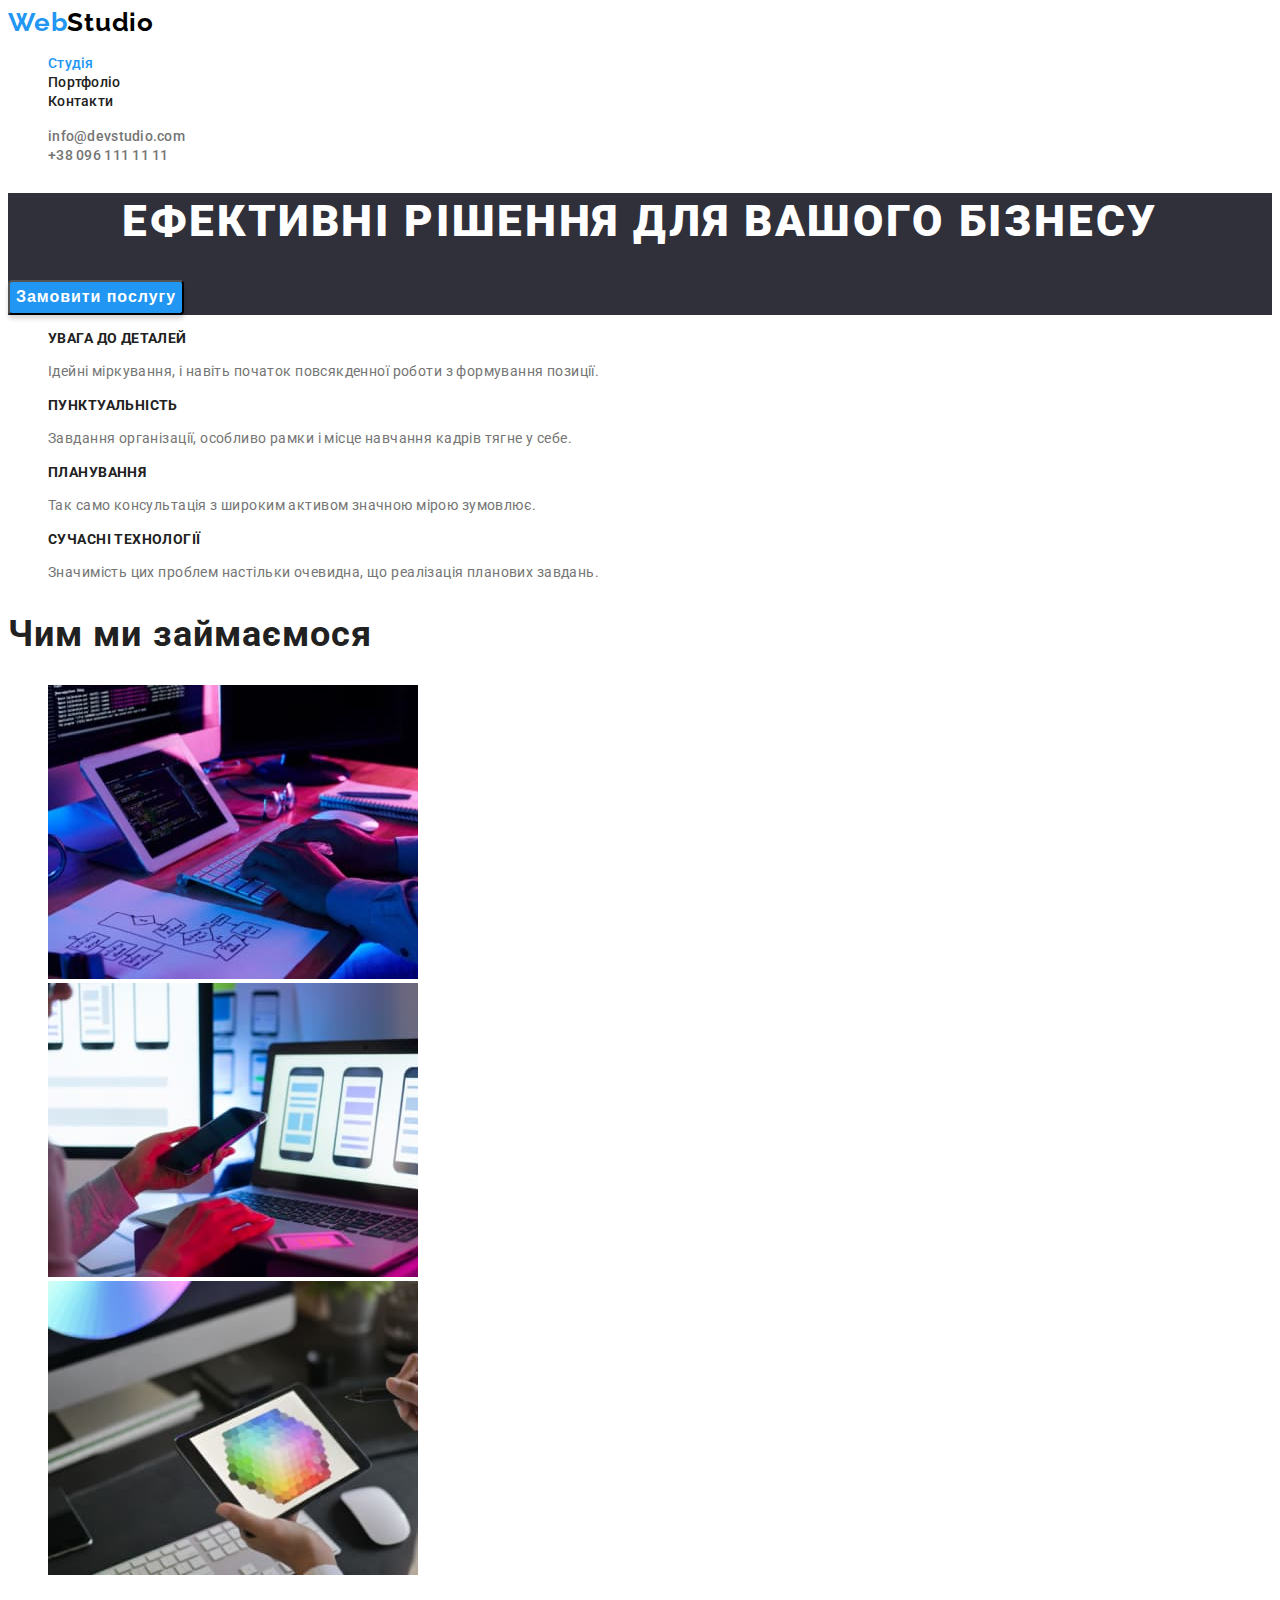
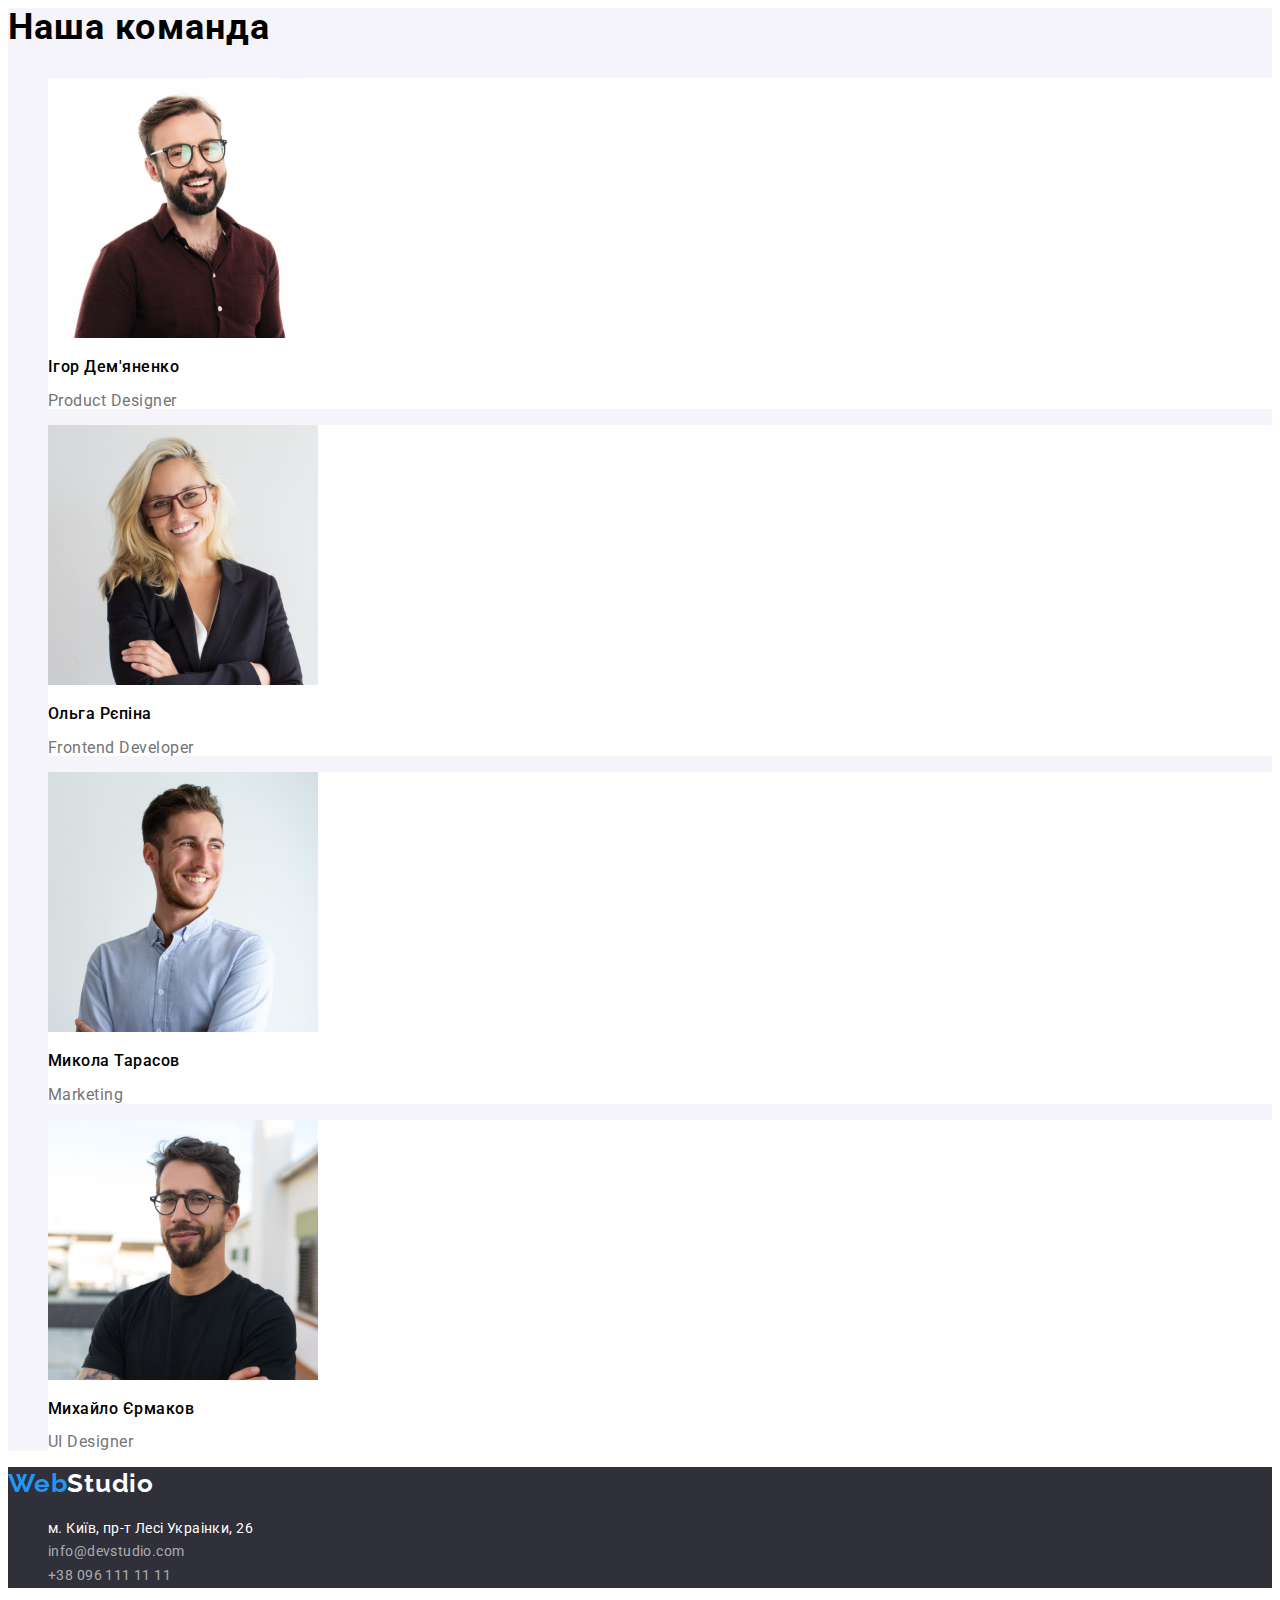
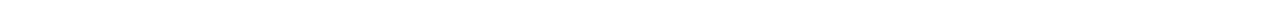
==== commit cb2fa6bb: "+" ====
--- a/index.html
+++ b/index.html
@@ -5,25 +5,20 @@
     <meta http-equiv="X-UA-Compatible" content="IE=edge" />
     <meta name="viewport" content="width=device-width, initial-scale=1.0" />
     <title>WebStudio</title>
-    <link rel="preconnect" href="https://fonts.googleapis.com" />
-    <link rel="preconnect" href="https://fonts.gstatic.com" crossorigin />
-    <link
-      href="https://fonts.googleapis.com/css2?family=Raleway:wght@700&display=swap"
-      rel="stylesheet"
-    />
+
     <link rel="preconnect" href="https://fonts.googleapis.com" />
     <link rel="preconnect" href="https://fonts.gstatic.com" crossorigin />
     <link
       href="https://fonts.googleapis.com/css2?family=Raleway:wght@700&family=Roboto:wght@400;500;700;900&display=swap"
       rel="stylesheet"
     />
-    <link rel="stylesheet" href="css/styles.css" />
+    <link rel="stylesheet" href="./css/styles.css" />
   </head>
   <body>
     <header>
       <nav>
         <a class="logo-link" href="/"
-          >Web<span class="logo-word">Studio</span>
+          ><span class="logo-word">Web</span>Studio
         </a>
         <ul class="site-nav">
           <li><a class="link current" href="/">Студія</a></li>
@@ -32,8 +27,8 @@
         </ul>
       </nav>
       <ul class="site-nav2">
-        <li><a class="link2" href="mailto">info@devstudio.com</a></li>
-        <li><a class="link2" href="tel">+38 096 111 11 11</a></li>
+        <li><a class="link2" href="mailto:info@devstudio.com">info@devstudio.com</a></li>
+        <li><a class="link2" href="tel:+38 096 111 11 11">+38 096 111 11 11</a></li>
       </ul>
     </header>
     <main>
@@ -45,28 +40,28 @@
         <h2 class="notitle">Наші переваги</h2>
         <ul class="list1">
           <li>
-            <h3 class="title2">Увага до деталей</h3>
-            <p class="title3">
+            <h3 class="list2">Увага до деталей</h3>
+            <p class="list3">
               Ідейні міркування, і навіть початок повсякденної роботи з
               формування позиції.
             </p>
           </li>
           <li>
-            <h3 class="title2">Пунктуальність</h3>
-            <p class="title3">
+            <h3 class="list2">Пунктуальність</h3>
+            <p class="list3">
               Завдання організації, особливо рамки і місце навчання кадрів тягне
               у себе.
             </p>
           </li>
           <li>
-            <h3 class="title2">Планування</h3>
-            <p class="title3">
+            <h3 class="list2">Планування</h3>
+            <p class="list3">
               Так само консультація з широким активом значною мірою зумовлює.
             </p>
           </li>
           <li>
-            <h3 class="title2">Сучасні технології</h3>
-            <p class="title3">
+            <h3 class="list2">Сучасні технології</h3>
+            <p class="list3">
               Значимість цих проблем настільки очевидна, що реалізація планових
               завдань.
             </p>
@@ -154,8 +149,8 @@
             >м. Київ, пр-т Лесі Украінки, 26</a
           >
         </li>
-        <li><a class="addresslink2" href="mailto">info@devstudio.com </a></li>
-        <li><a class="addresslink2" href="tel">+38 096 111 11 11</a></li>
+        <li><a class="addresslink2" href="mailto:info@devstudio.com">info@devstudio.com</a></li>
+        <li><a class="addresslink2" href="tel:+38 096 111 11 11">+38 096 111 11 11</a></li>
       </ul>
     </address>
     </footer>
--- a/css/styles.css
+++ b/css/styles.css
@@ -2,15 +2,22 @@
     --primary-text-color:#757575;
     --tittle-text-color:#212121;
     --accent-color:#2196F3;
+    --background-color:#ffffff;
+    --background-color2:#F5F5F5;
+    --backgroundhero:#2F303A;
+    --logocolor:#000000;
+    --backgroundworklist: #F5F4FA;
+    --background-color-footer: #2F303A;
+    --herobuttonactive:#188CE8;
+    --boxborder:#EEEEEE;
+    
 }
 
 body{
-background-color: #F5F5F5;
 font-family: "Roboto",sans-serif;
-}
-header {
-    background-color: #ffffff;
-}
+background-color:var(--background-color);
+}
+
 .logo-word {
     font-family: 'Raleway', sans-serif;
     color: var(--accent-color)
@@ -18,11 +25,11 @@
 
 .logo-link {
     font-family: 'Raleway', sans-serif;
-    font-style: normal;
+    
     font-weight: 700;
     font-size: 26px;
     line-height: 1.1;
-    color: #000000;
+    color: var(--logocolor);
     letter-spacing: 0.03em;
     text-decoration: none;
 }
@@ -45,7 +52,7 @@
 }
 
 .link:hover,
-.link:active {
+.link:focus{
 color: var(--accent-color);
 }
 
@@ -68,14 +75,14 @@
 }
 
 .hero{
-    background-color: #2F303A;
+    background-color: var(--backgroundhero);
     
 }
 .hero .herotitle{
     font-weight: 900;
         font-size: 44px;
         line-height: 1.3;
-        color: #ffffff;
+        color: var(--background-color);
         text-align: center;
             letter-spacing: 0.06em;
             text-transform: uppercase;
@@ -93,19 +100,19 @@
         align-items: center;
         text-align: center;
         letter-spacing: 0.06em;
-        color: #FFFFFF;
+        color: var(--background-color);
         cursor:pointer;
 }
 
 
 .hero .herobutton:hover{
- background: #188CE8;
+ background: var(--herobuttonactive);
 }
 .hero .herobutton:focus{
-    background: #188CE8;
+    background: var(--herobuttonactive);
 }
 .benefits{
-    background-color: #F5F5F5;
+    background-color:var(--background-color2);
 }
 .notitle{
     position: absolute;
@@ -120,6 +127,7 @@
     margin: -1px;
 }
 
+
 .list1{
 list-style-type: none;
 }
@@ -131,19 +139,18 @@
     letter-spacing: 0.03em;
     text-transform: uppercase;
     color: var(--tittle-text-color);
+    text-transform: uppercase;
    
 }
 .list1 .list3{
-        font-weight: 400;
+       
         font-size: 14px;
         line-height: 1.7;
         letter-spacing: 0.03em;
         color: var(--primary-text-color);
 }
  
- .todolist{
-    background-color: #F5F5F5;
- }
+
  .secondarytitle{
     font-weight: 700;
         font-size: 36px;
@@ -156,18 +163,16 @@
     list-style-type: none;
  }
  
- .worklist .img{
-    width: 370px;
-    height: 294px;
- }
+ 
 .team{
-    background: #F5F4FA;
+    background:var(--backgroundworklist);
 }
 .teamtitle{
         font-weight: 700;
         font-size: 36px;
         line-height: 1.1;
         letter-spacing: 0.03em;
+        
 }
 .teamlist{
     list-style-type: none;
@@ -179,21 +184,21 @@
     letter-spacing: 0.03em;
 }
 .job{
-font-weight: 400;
+
     font-size: 16px;
     line-height: 1.1;
     letter-spacing: 0.03em;
     color: var(--primary-text-color);
 }
 .card{
-    background: #FFFFFF
+    background: var(--background-color)
 }
 
 footer{
-    background-color: #2F303A;
+    background-color: var(--background-color-footer);
 }
 .logo2{
-    font-family: 'Raleway';
+    font-family: 'Raleway',sans-serif;
         font-style: normal;
         font-weight: 700;
         font-size: 26px;
@@ -202,25 +207,33 @@
         text-decoration: none;
 }
 .logopart1{
-    color: #2196F3;
+    color: var(--accent-color);
 }
 .logopart2{
-    color: #FFFFFF;
+    color: var(--background-color);
 }
 .addresslist{
     list-style-type: none;
 }
 .addresslink1{
-    font-weight: 400;
+    
         font-size: 14px;
         line-height: 1.7;
         letter-spacing: 0.03em;
-        color: #FFFFFF;
-        text-decoration: none;
+        color: var(--background-color);
+        text-decoration: none;
+}
+
+.addresslink1:hover {
+    color: var(--accent-color);
+}
+
+.addresslink1:focus{
+color: var(--accent-color);
 }
  
-.addresslink2{
-    font-weight: 400;
+.addresslink2 {
+    
         font-size: 14px;
         line-height: 1.7;
         letter-spacing: 0.03em;
@@ -229,7 +242,7 @@
 }
 
 .addresslink2:hover,
-.addresslink2:active{
+.addresslink2:focus{
     color: var(--accent-color);
 }
 
@@ -238,21 +251,25 @@
 }
 
 .btn{
-background: #F5F4FA;
+background: var(--backgroundworklist);
 border-radius: 4px;
 text-align: center;
 letter-spacing: 0.03em;
-color: #212121;
+color: var(--tittle-text-color);
 cursor: pointer;
+font-family: inherit;
+font-weight: 500;
+line-height: 26px;
+
 }
 .btn:hover,
 .btn:focus{
-    color: #FFFFFF;
+    color: var(--background-color);
     background-color: var(--accent-color);
 }
 
 .btn.current{
-    color: #FFFFFF;
+    color:var(--background-color);
         background-color: var(--accent-color);
 }
 
@@ -262,36 +279,31 @@
 
 .imgbox{
     box-sizing: border-box;
-    background: #FFFFFF;
-    border: 1px solid #EEEEEE;
-    width: 370px;
-    height: 404px;
-}
-.imgpic{
-    width: 370px;
-    height: 294px;
-}
+    background: var(--background-color);
+    border: 1px solid var(--boxborder);
+
+}
+
+
 .imgtitle{
-    width: 322px;
-    height: 36px;
+    
     font-weight: 700;
      font-size: 18px;
     line-height: 2;
     letter-spacing: 0.06em;
             
-    color: #212121;
+    color:var(--tittle-text-color);
 }
 .imgname{
-    width: 322px;
-    height: 30px;
-    font-weight: 400;
+   
+    
     font-size: 16px;
     line-height: 1.8;
     color: var(--primary-text-color);
 }
 
-.al2{
-    font-weight: 400;
+.adresslink3{
+   
     font-size: 14px;
     line-height: 1.7;
     font-family: inherit;
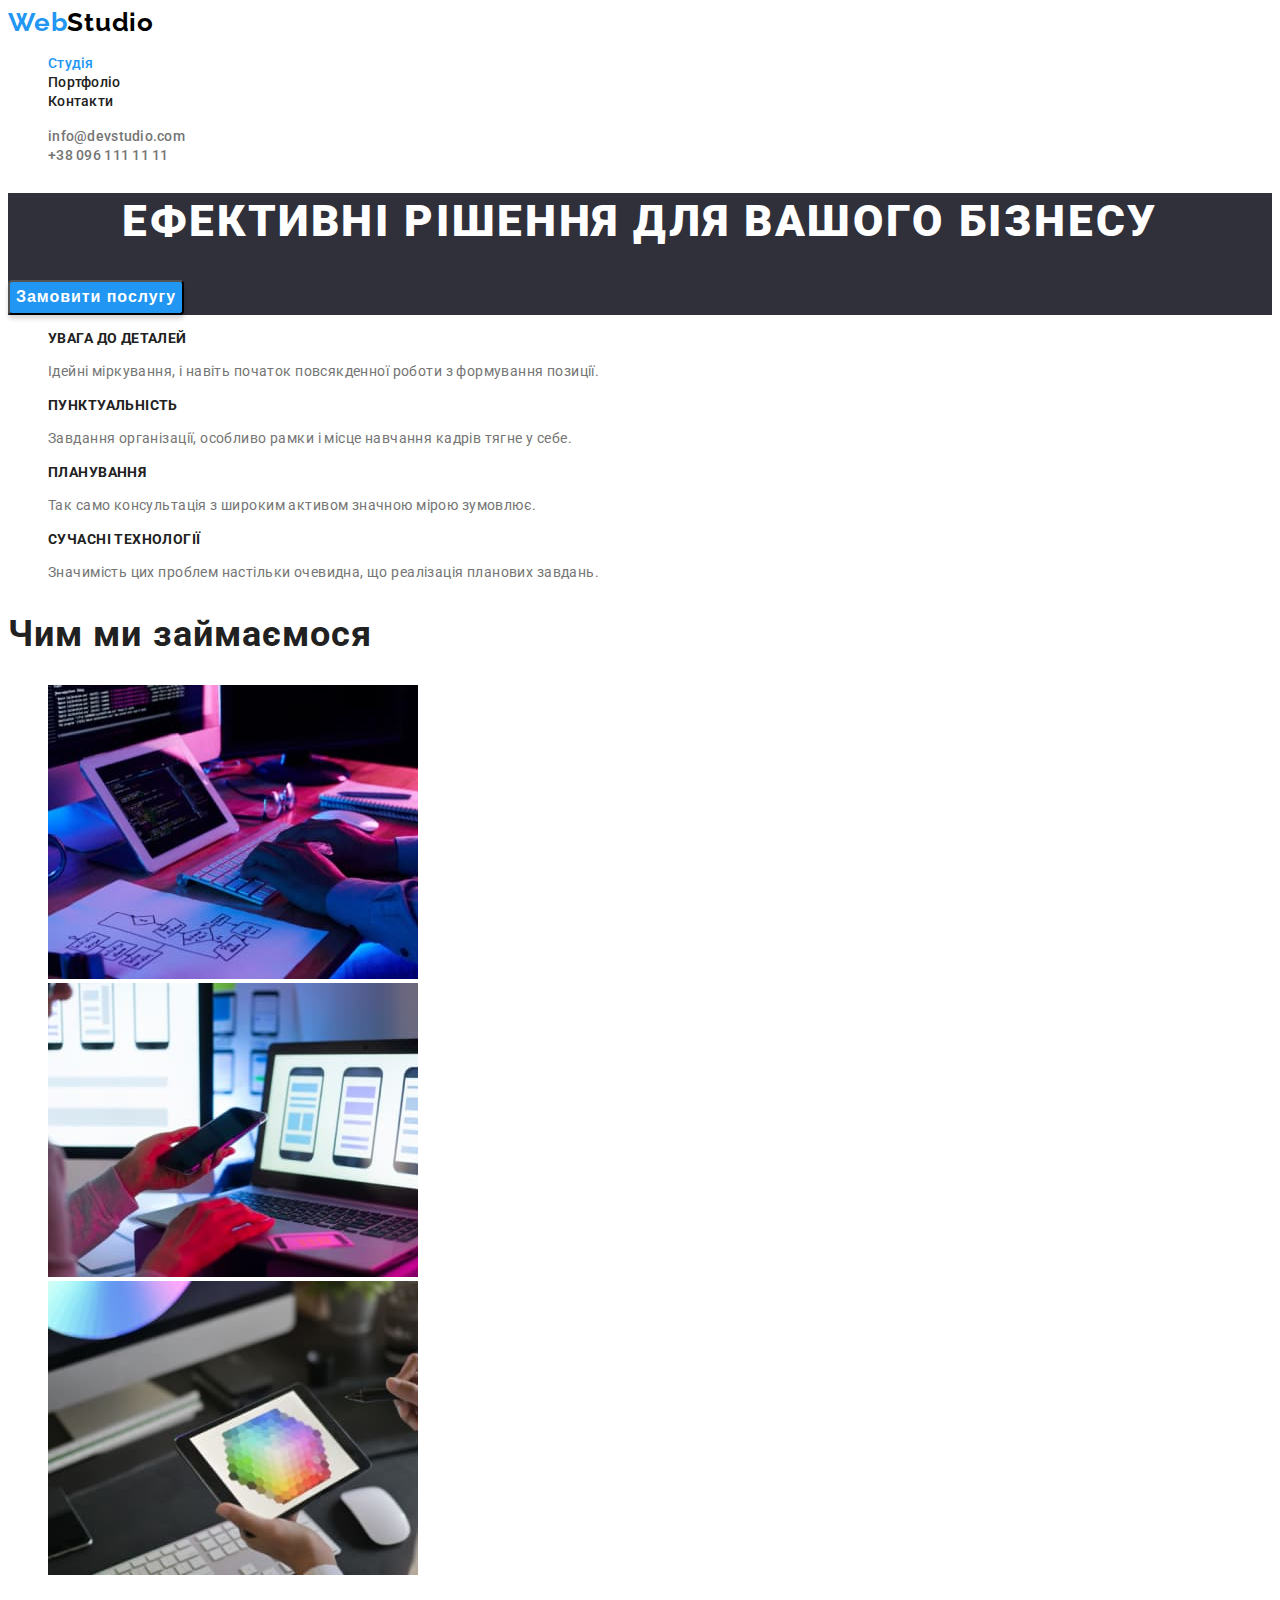
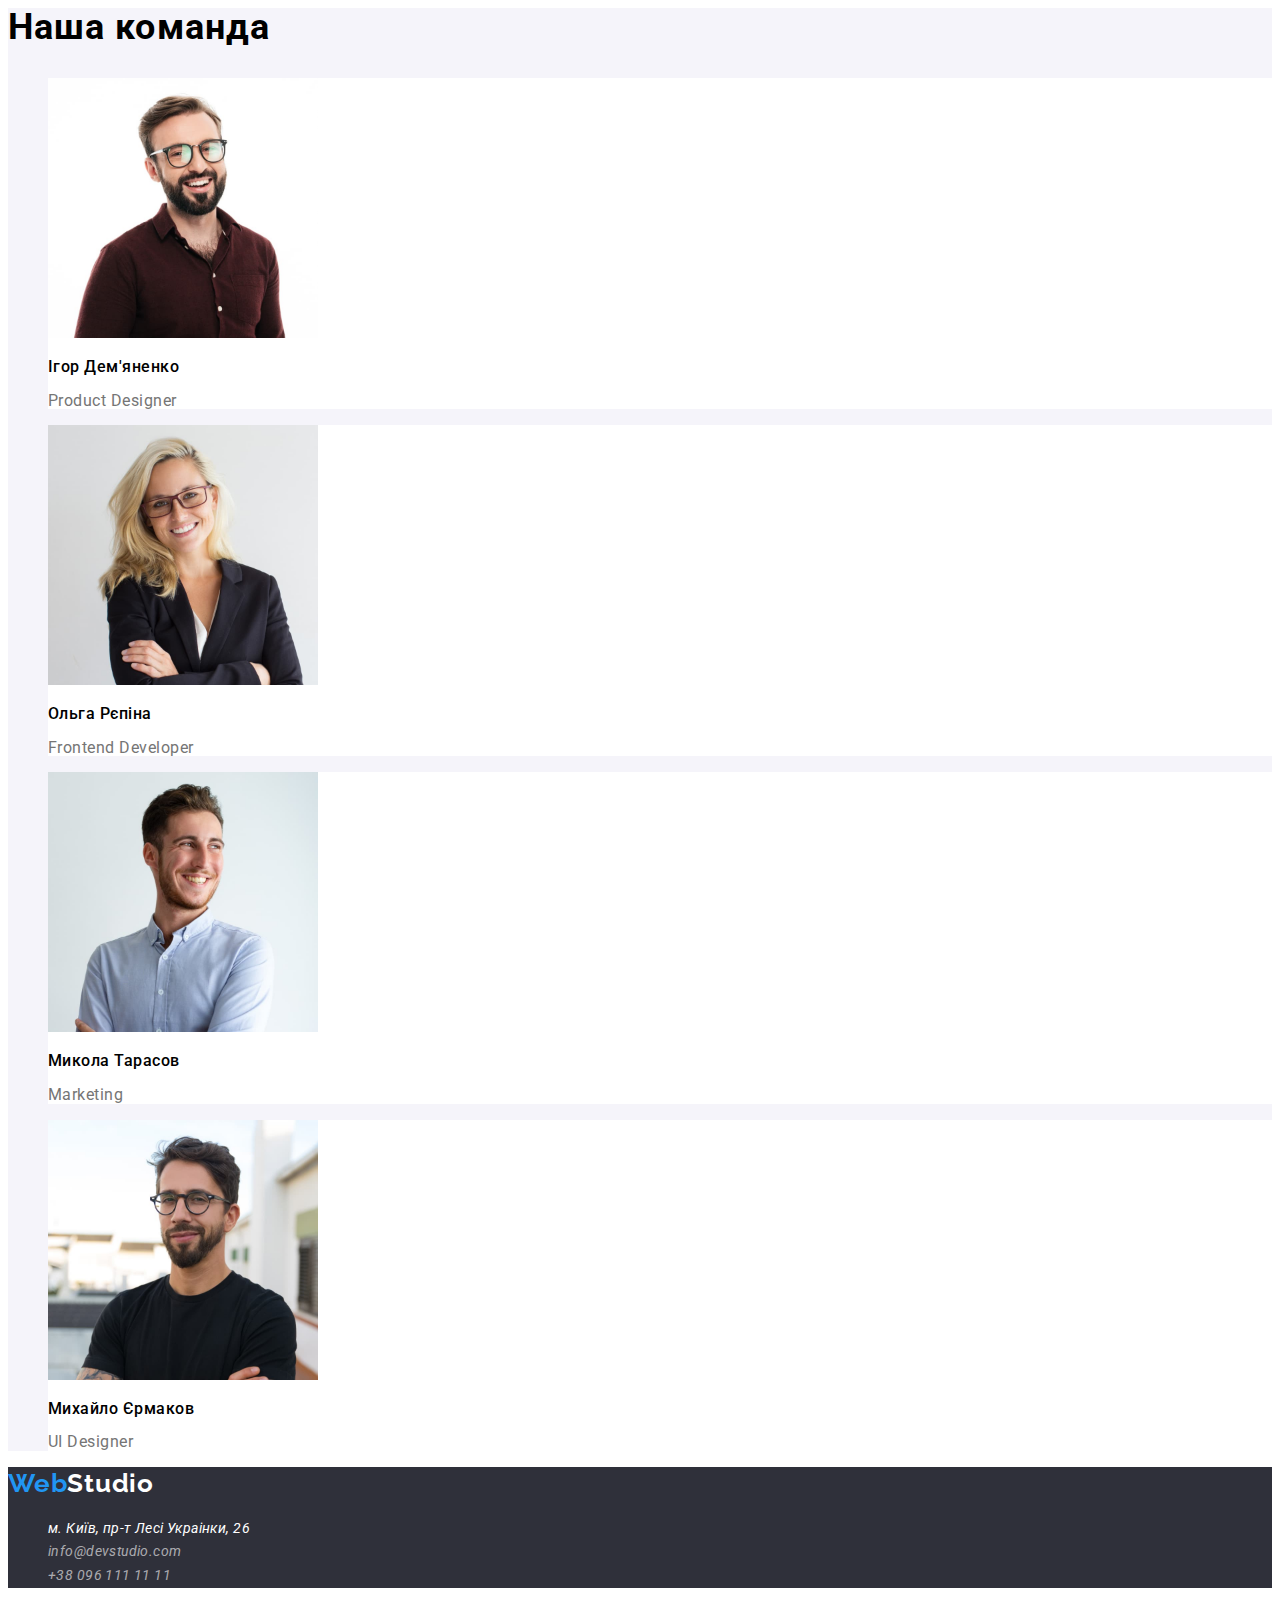
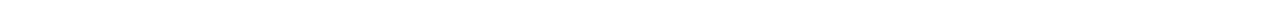
==== commit 0e305511: "+" ====
--- a/index.html
+++ b/index.html
@@ -27,8 +27,12 @@
         </ul>
       </nav>
       <ul class="site-nav2">
-        <li><a class="link2" href="mailto:info@devstudio.com">info@devstudio.com</a></li>
-        <li><a class="link2" href="tel:+38 096 111 11 11">+38 096 111 11 11</a></li>
+        <li>
+          <a class="link2" href="mailto:info@devstudio.com"
+            >info@devstudio.com</a
+          >
+        </li>
+        <li><a class="link2" href="tel:+380961111111">+38 096 111 11 11</a></li>
       </ul>
     </header>
     <main>
@@ -141,18 +145,32 @@
       </section>
     </main>
     <footer>
-    <a class="logo2" href="/"><span class="logopart1">Web</span><span class="logopart2">Studio</span></a>
-    <addres>
-      <ul class="addresslist">
-        <li>
-          <a class="addresslink1" href="https://goo.gl/maps/QKRFwiJiHywLbHmp7" target="_blank"
-            >м. Київ, пр-т Лесі Украінки, 26</a
-          >
-        </li>
-        <li><a class="addresslink2" href="mailto:info@devstudio.com">info@devstudio.com</a></li>
-        <li><a class="addresslink2" href="tel:+38 096 111 11 11">+38 096 111 11 11</a></li>
-      </ul>
-    </address>
+      <a class="logo2" href="/"
+        ><span class="logopart1">Web</span
+        ><span class="logopart2">Studio</span></a
+      >
+      <address>
+        <ul class="addresslist">
+          <li>
+            <a
+              class="addresslink1"
+              href="https://goo.gl/maps/QKRFwiJiHywLbHmp7"
+              target="_blank"
+              >м. Київ, пр-т Лесі Украінки, 26</a
+            >
+          </li>
+          <li>
+            <a class="addresslink2" href="mailto:info@devstudio.com"
+              >info@devstudio.com</a
+            >
+          </li>
+          <li>
+            <a class="addresslink2" href="tel:+380961111111"
+              >+38 096 111 11 11</a
+            >
+          </li>
+        </ul>
+      </address>
     </footer>
   </body>
 </html>
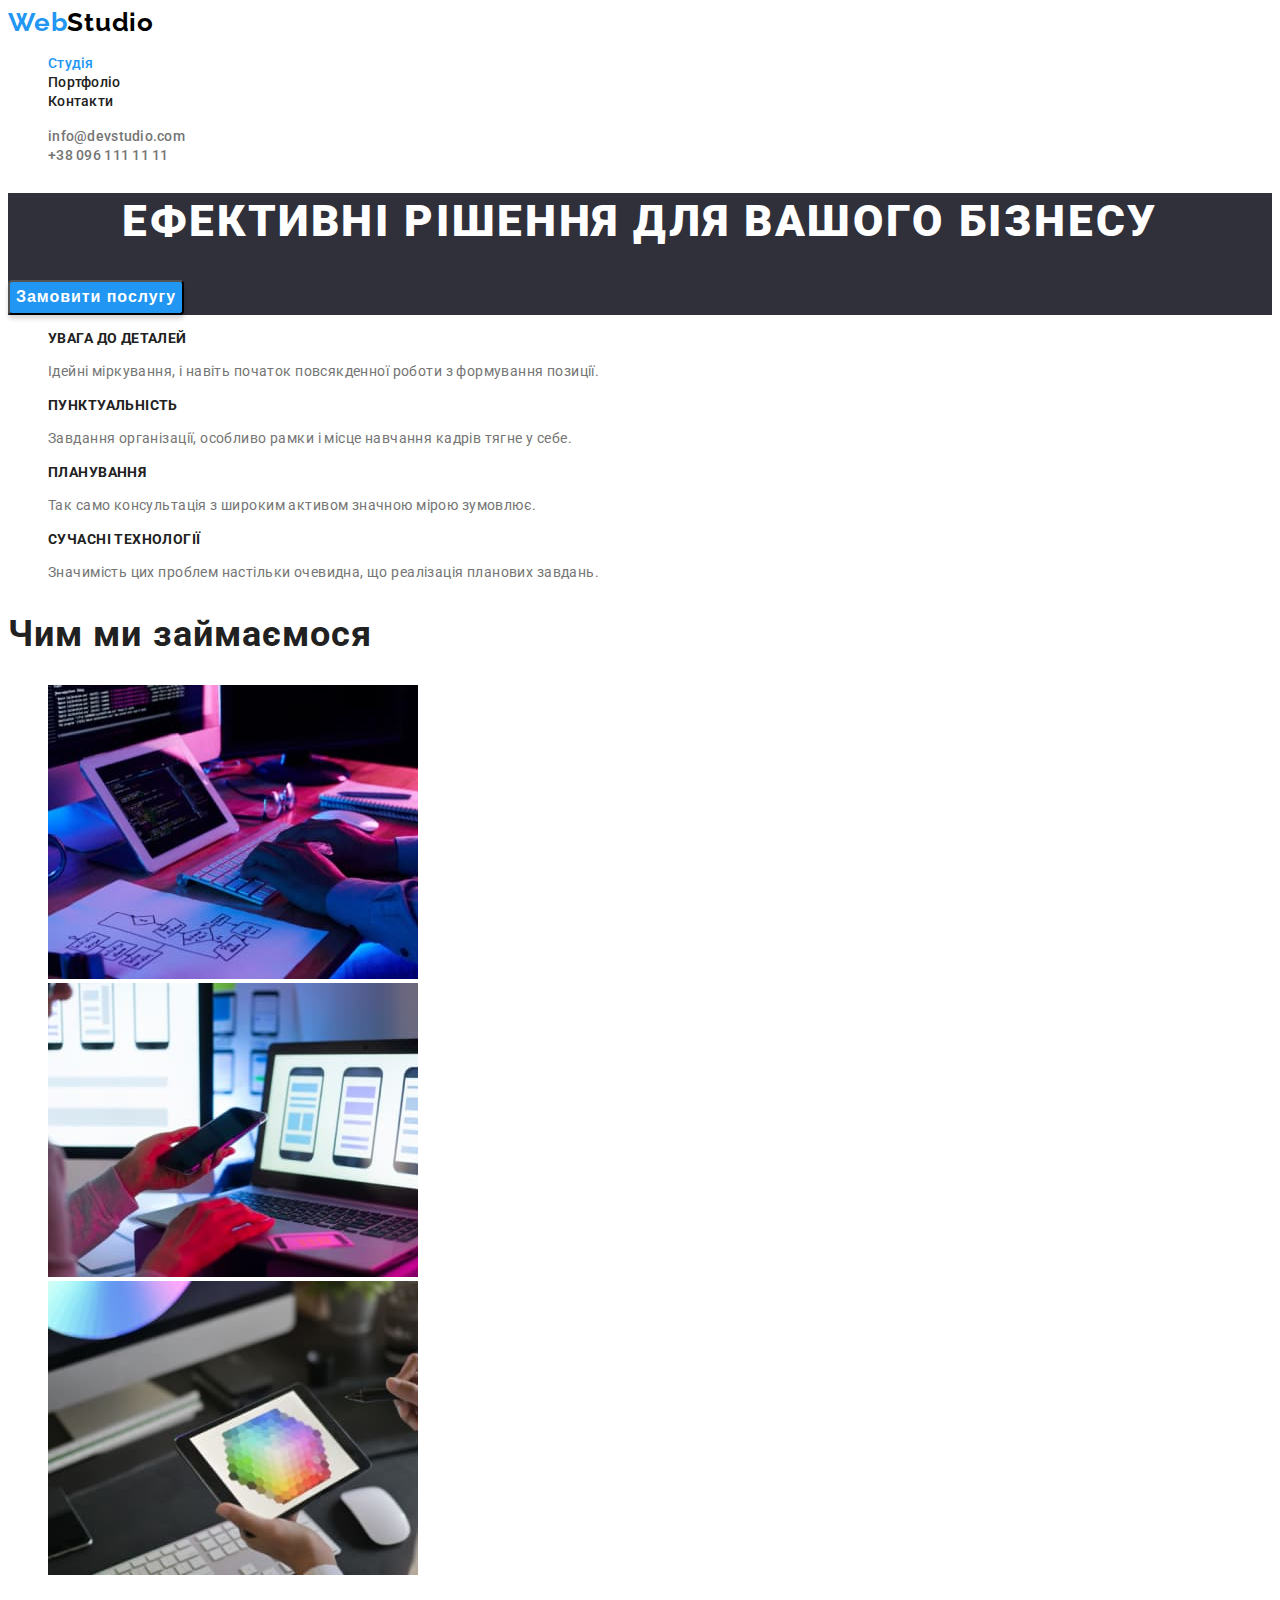
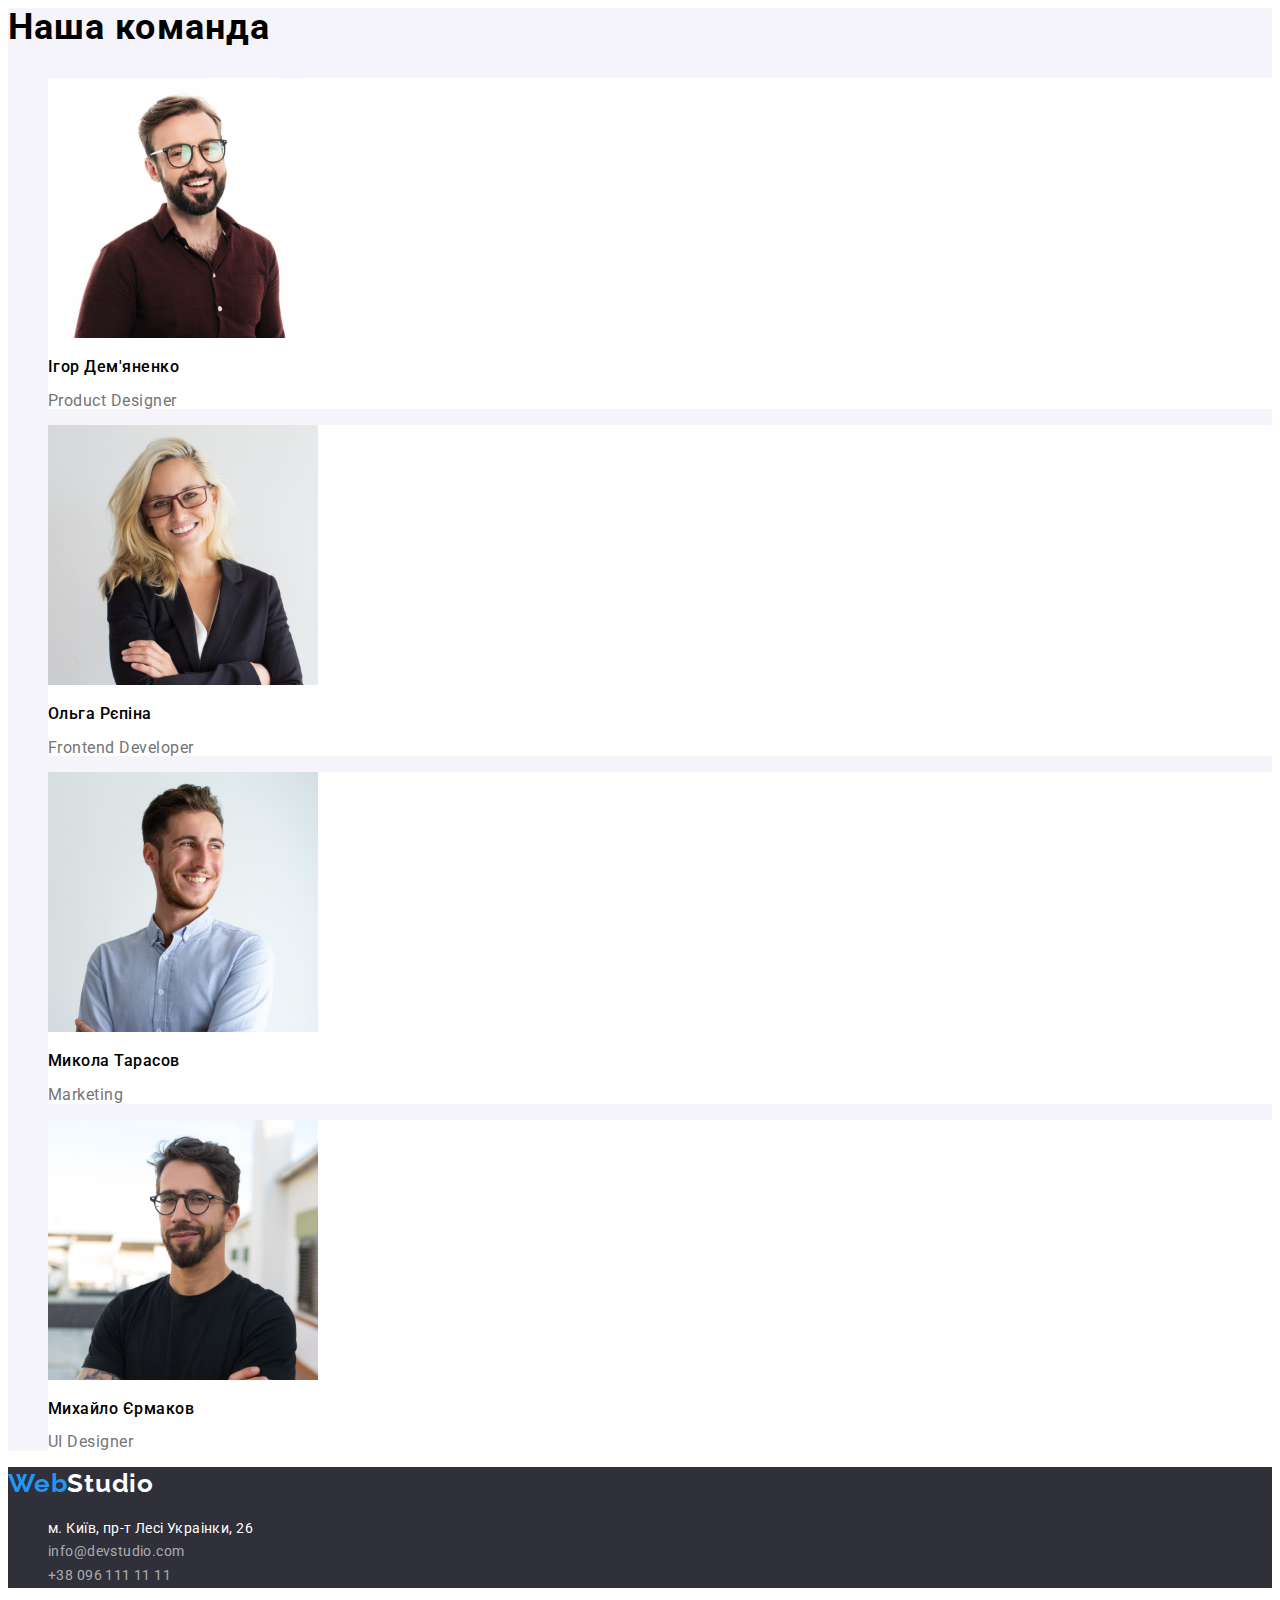
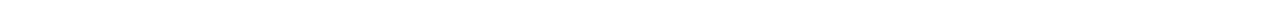
==== commit 47a0590d: "+" ====
--- a/index.html
+++ b/index.html
@@ -153,19 +153,19 @@
         <ul class="addresslist">
           <li>
             <a
-              class="addresslink1"
+              class="addresslink1 adresslink3"
               href="https://goo.gl/maps/QKRFwiJiHywLbHmp7"
               target="_blank"
               >м. Київ, пр-т Лесі Украінки, 26</a
             >
           </li>
           <li>
-            <a class="addresslink2" href="mailto:info@devstudio.com"
+            <a class="addresslink2 adresslink3" href="mailto:info@devstudio.com"
               >info@devstudio.com</a
             >
           </li>
           <li>
-            <a class="addresslink2" href="tel:+380961111111"
+            <a class="addresslink2 adresslink3" href="tel:+380961111111"
               >+38 096 111 11 11</a
             >
           </li>
